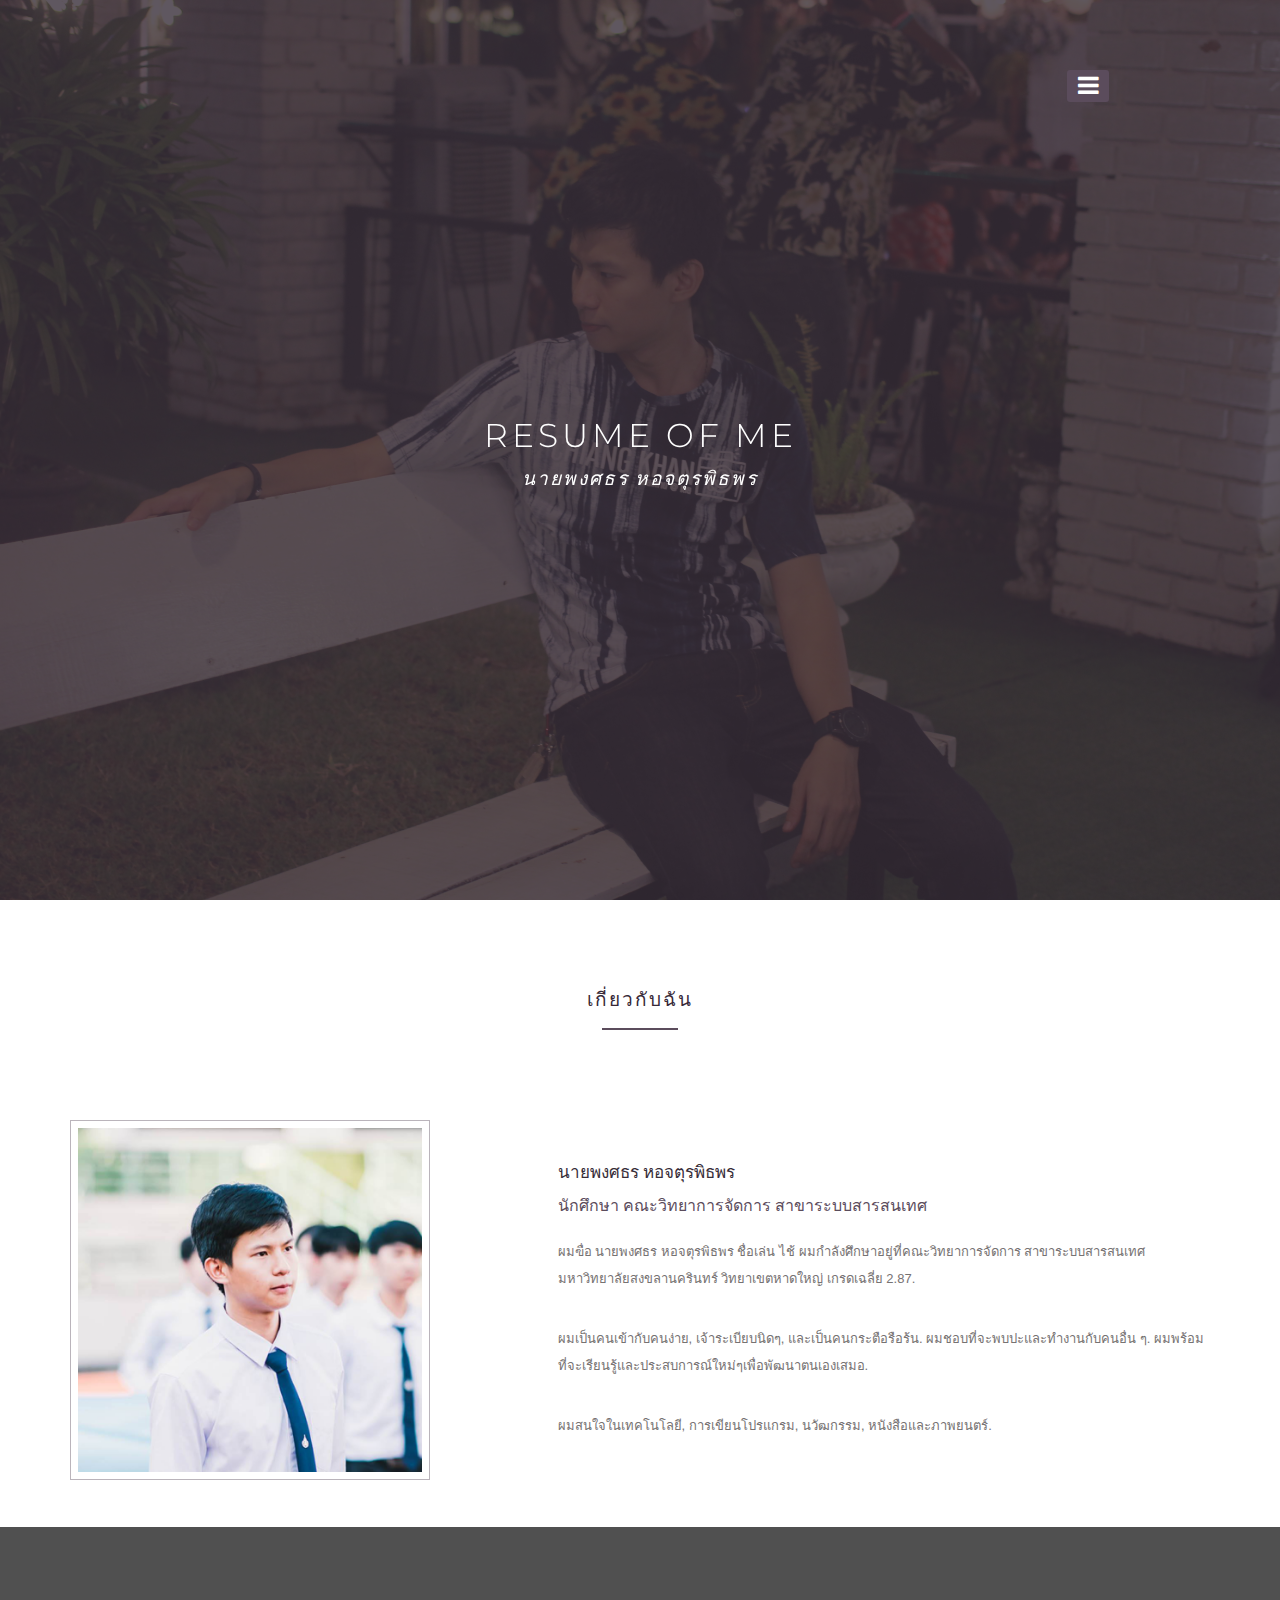
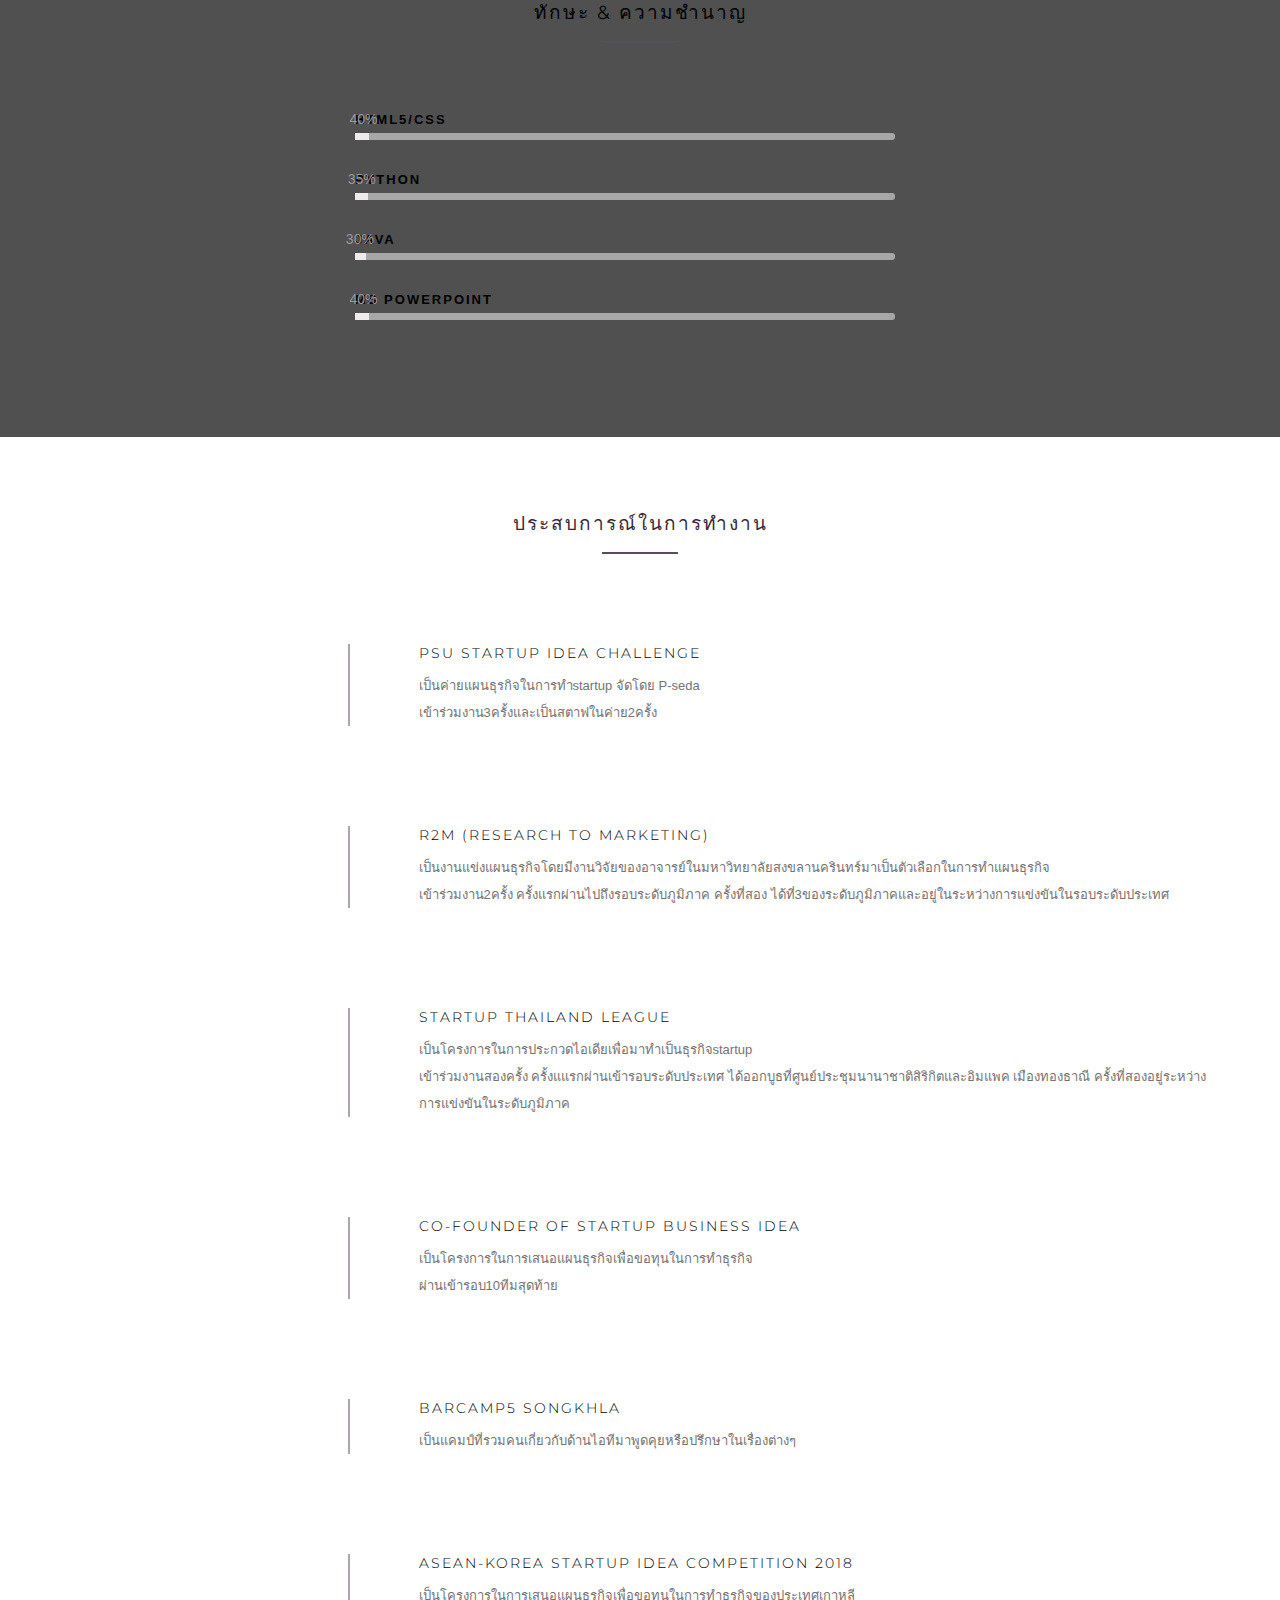
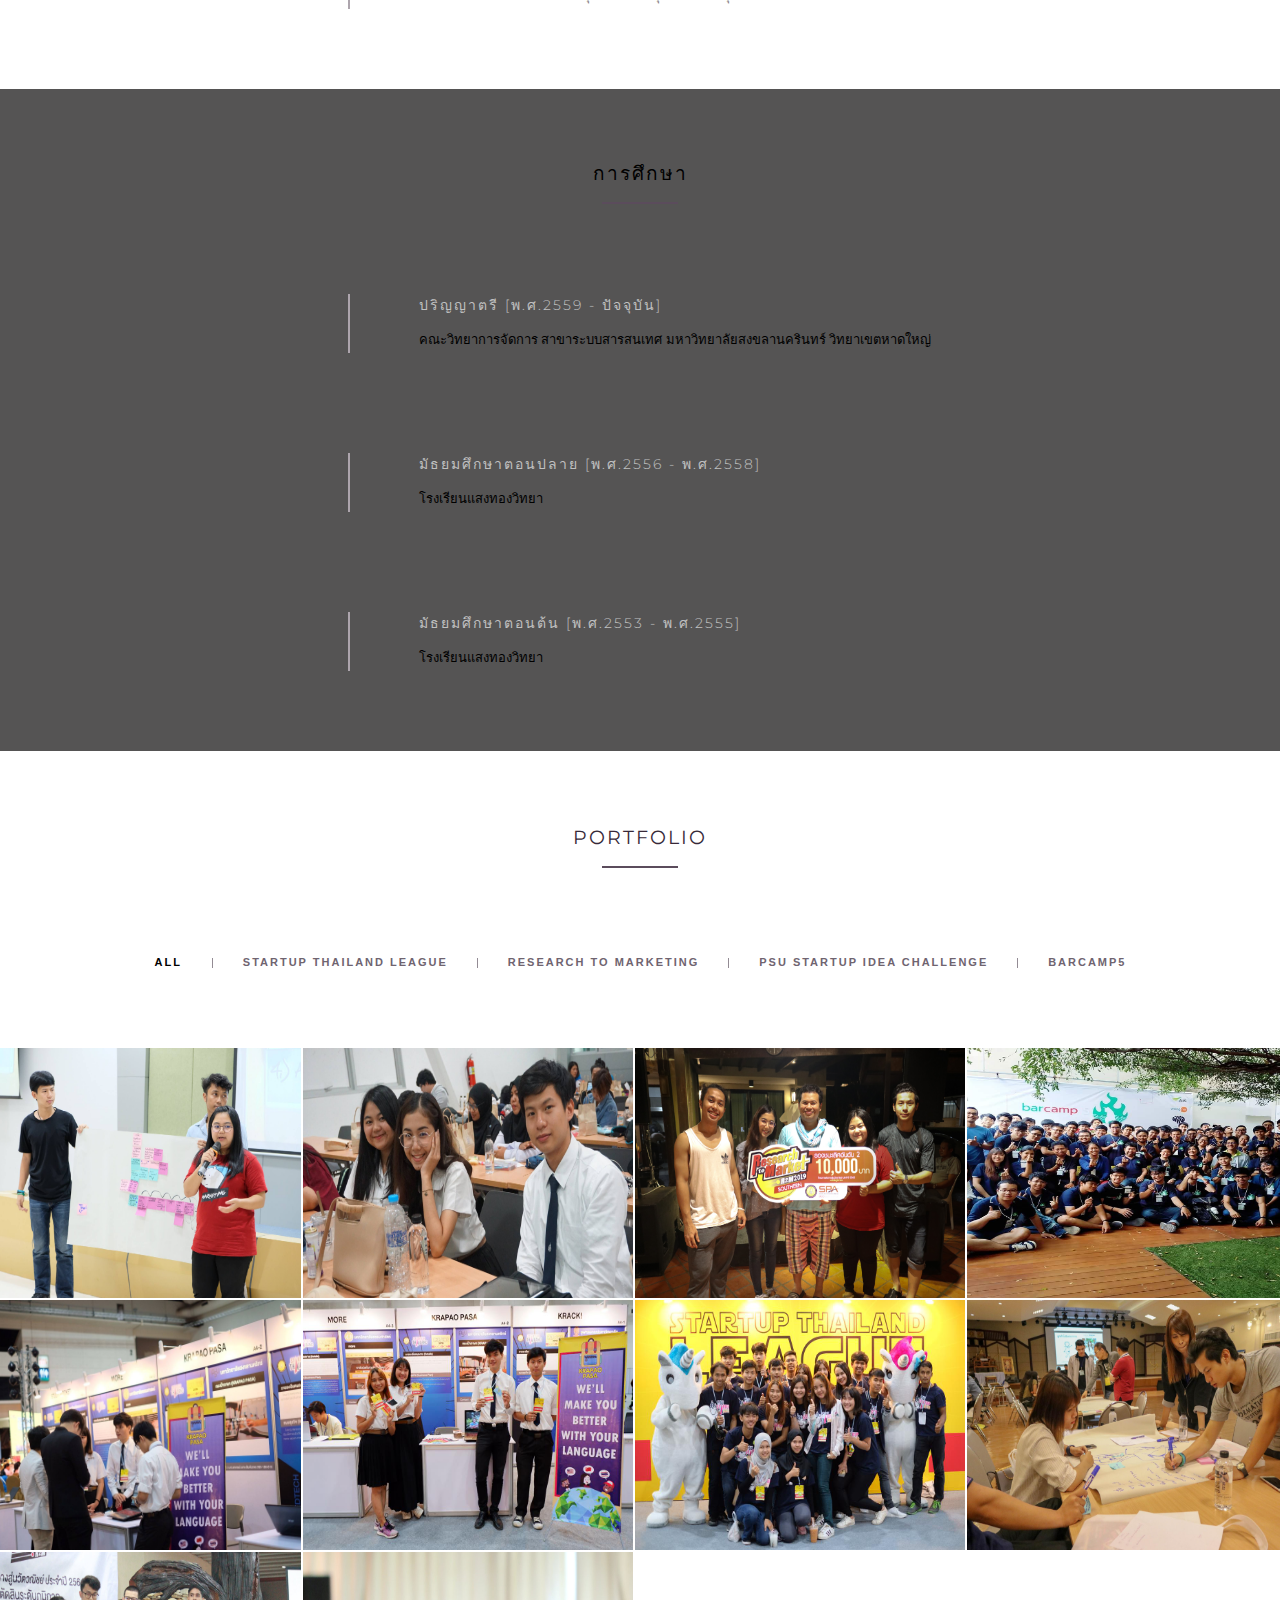
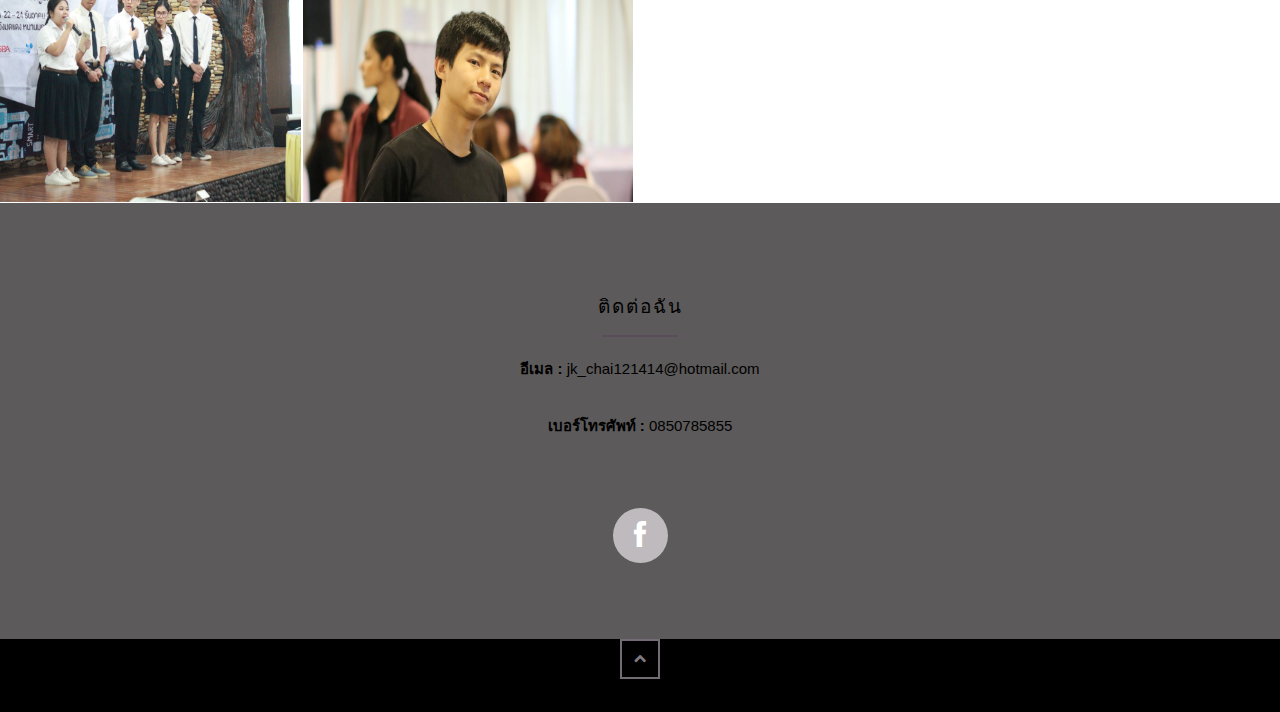
==== indexthai.html @ 99f426d1 "Add files via upload" ====
<!DOCTYPE html>
<!--[if lt IE 7 ]> <html class="ie ie6 no-js" lang="en"> <![endif]-->
<!--[if IE 7 ]>    <html class="ie ie7 no-js" lang="en"> <![endif]-->
<!--[if IE 8 ]>    <html class="ie ie8 no-js" lang="en"> <![endif]-->
<!--[if IE 9 ]>    <html class="ie ie9 no-js" lang="en"> <![endif]-->
<!--[if gt IE 9]><!--><html class="no-js" lang="en"><!--<![endif]-->
<head>
<meta charset="UTF-8" />
<meta http-equiv="X-UA-Compatible" content="IE=edge,chrome=1">
<!-- Metas Page details-->
<title>My Resume</title>
<meta name="description" content="OnePage Resume Portfolio">
<meta name="author" content="">
<!-- Mobile Specific Metas-->
<meta name="viewport" content="width=device-width, initial-scale=1.0">
<!--main style-->
<link rel="stylesheet" type="text/css" media="screen" href="css/bootstrap.min.css">
<link rel="stylesheet" type="text/css" media="screen" href="css/main.css">
<!--google font style-->
<link href='http://fonts.googleapis.com/css?family=Montserrat:400,700' rel='stylesheet' type='text/css'>
<!--google font style-->
<link href='link href="https://fonts.googleapis.com/css?family=Varela+Round"' rel='stylesheet' type='text/css'>  
<!--font-family: 'Metrophobic', serif;-->
<link href='http://fonts.googleapis.com/css?family=Crimson+Text:400,600,400italic,600italic' rel='stylesheet' type='text/css'> 
<!--font-family: 'Open Sans', sans-serif;-->
<!-- font icon css style-->
<link rel="stylesheet" href="css/font-awesome.min.css">
</head>
<body onLoad="load()" onUnload="GUnload()">
<!-- Preloader -->
<div id="preloader">
	<div id="status"></div>
</div>
<!--wrapper start-->
<div class="wrapper noGap" id="wrapper">

<!--Header start -->
<header>
  	<!--menu start-->
    <div class="menu">
    <a href="#" class="nav-icon" id="nav-show"><i class="fa fa-bars"></i></a>
      <div class="navbar-wrapper">
        <div class="container">
          <div class="navwrapper">
            <div class="navbar navbar-inverse navbar-static-top">
              <div class="container">
              	<!--<div class="logo">logo</div> -->
                <div class="navArea"><a href="#" class="closeMenu"><i class="fa fa-times"></i></a>
                    <div class="navbar-header">
                      <button type="button" class="navbar-toggle" data-toggle="collapse" data-target=".navbar-collapse"> <span class="icon-bar"></span> <span class="icon-bar"></span> <span class="icon-bar"></span> </button>
                     <!-- <a class="navbar-brand" href="#">Menu</a>  --></div>
                    <div class="navbar-collapse collapse">
                      <ul class="nav navbar-nav">
                        <li class="menuItem active"><a href="#wrapper">Home</a></li>
                        <li class="menuItem"><a href="#aboutus">About Me</a></li>
                        <li class="menuItem"><a href="#skillset">Skills</a></li>
                        <li class="menuItem"><a href="#experience">Experience</a></li>
                        <li class="menuItem"><a href="#education">Education</a></li>
                        <li class="menuItem"><a href="#ourwork">Portfolio</a></li>
                        <li class="menuItem"><a href="#contact">Contact</a></li>
                      </ul>
                    </div>
                </div>
              </div>
            </div>
          </div>
          <!-- End Navbar -->
        </div>
      </div>
    </div>
    <!--menu end--> 
    <!--banner start-->
    <div class="banner row" id="banner">
    <div class="bannerText">
        <h1>RESUME of ME</h1>
        <h3>นายพงศธร หอจตุรพิธพร</h3>
      </div>
      <div class="col-xs-12 col-sm-12 col-md-12 col-lg-12 noPadd slides-container" style="height:100%"> 
        <!--background slide show start-->
        <div class="slide"> 
          <img src="images/header-image/IMG_0265.JPG" alt="image01"> </div>
        <div class="slide"> 
          <img src="images/header-image/innocut.jpg" alt="image01"> </div>
        <div class="slide"> 
          <img src="images/header-image/is.jpg" alt="image01"> </div>
        <div class="slide">
          <img src="images/header-image/IMG_0262.JPG" alt="image01"> </div>
        <div class="slide">
          <img src="images/header-image/IMG_0017.JPG" alt="image01"> </div>
        <div class="slide">
          <img src="images/header-image/DSC.JPG" alt="image01"> </div>
        <!--background slide show end--> 
      </div>
    </div>
    <!--banner end--> 
    
  </header>
  <!--Header end -->
  
 <!--about us start-->
  <section class="aboutus" id="aboutus">
    <div class="container">
      <div class="row">
       <div class="col-md-12">
      	<div class="heading">
        <h2>เกี่ยวกับฉัน</h2>        
      </div>
      </div> 
       </div> 
      <div class="row">
      <div class=" col-lg-4 col-md-4 col-sm-4 col-xs-12 pull-left media"><img src="images/pro.png" alt=""></div>
      	<div class=" col-lg-7 col-md-7 col-sm-7 col-xs-12 pull-right media">
            <br><br>
        	<h5>นายพงศธร หอจตุรพิธพร</h5>
            <h4>นักศึกษา คณะวิทยาการจัดการ สาขาระบบสารสนเทศ</h4>
            <p>ผมฃื่อ นายพงศธร หอจตุรพิธพร ชื่อเล่น ไช้ ผมกำลังศึกษาอยู่ที่คณะวิทยาการจัดการ สาขาระบบสารสนเทศ มหาวิทยาลัยสงขลานครินทร์ วิทยาเขตหาดใหญ่ เกรดเฉลี่ย 2.87.</p>
<p>ผมเป็นคนเข้ากับคนง่าย, เจ้าระเบียบนิดๆ, และเป็นคนกระตือรือร้น. ผมชอบที่จะพบปะและทำงานกับคนอื่น ๆ. ผมพร้อมที่จะเรียนรู้และประสบการณ์ใหม่ๆเพื่อพัฒนาตนเองเสมอ.</p>
<p>ผมสนใจในเทคโนโลยี, การเขียนโปรแกรม, นวัฒกรรม, หนังสือและภาพยนตร์.</p>
        </div>
      	
      </div>     
    </div>    
  </section>
  <!--about us end--> 
  <!--Skillset start -->
  <section id="skillset" class="skillset">
  	<div class="container">
    	<div class="row">
        	<div class="col-md-12">
               <div class="heading">
                <h2 style="color:black">ทักษะ &amp; ความชำนาญ</h2>       
              </div>
            </div>
            <div class="col-md-12">
            	<div class="col-md-6 col-sm-12">                
                <div class="skillbar clearfix " data-percent="40%">
                    <div class="skillbar-title"><span>HTML5/CSS</span></div>
                    <div class="skillbar-bar"></div>
                    <div class="skill-bar-percent"></div>
                </div> <!-- End Skill Bar -->
                
                <div class="skillbar clearfix " data-percent="35%">
                    <div class="skillbar-title"><span>Python</span></div>
                    <div class="skillbar-bar"></div>
                    <div class="skill-bar-percent"></div>
                </div> <!-- End Skill Bar -->

                <div class="skillbar clearfix " data-percent="30%">
                  <div class="skillbar-title"><span>Java</span></div>
                  <div class="skillbar-bar"></div>
                  <div class="skill-bar-percent"></div>
                </div> <!-- End Skill Bar -->
                
                <div class="skillbar clearfix " data-percent="40%">
                    <div class="skillbar-title"><span>MS Powerpoint</span></div>
                    <div class="skillbar-bar"></div>
                    <div class="skill-bar-percent"></div>
                </div> <!-- End Skill Bar -->             
                </div>
            </div>
        </div>
    </div>
  </section>
  <!--Skillset end -->
  <!--Work Experties start -->
  <section id="experience" class="myexperties">
  	<div class="container">
        <div class="heading">
        <h2>ประสบการณ์ในการทำงาน</h2>        
      </div>
        
        <div class="row media">
        	<div class="col-xs-12 col-sm-3 col-md-3 col-lg-3"></div>
        	<div class="expertiesdesc col-xs-12 col-sm-9 col-md-9 col-lg-9">
            	<h4>PSU Startup Idea Challenge</h4>
                <p>เป็นค่ายแผนธุรกิจในการทำstartup จัดโดย P-seda</p>
                <p>เข้าร่วมงาน3ครั้งและเป็นสตาฟในค่าย2ครั้ง</p>
            </div>
        </div>
        <div class="row media">
        	<div class="col-xs-12 col-sm-3 col-md-3 col-lg-3"></div>
        	<div class="expertiesdesc col-xs-12 col-sm-9 col-md-9 col-lg-9">
            	<h4>R2M (Research To Marketing)</h4>
                <p>เป็นงานแข่งแผนธุรกิจโดยมีงานวิจัยของอาจารย์ในมหาวิทยาลัยสงขลานครินทร์มาเป็นตัวเลือกในการทำแผนธุรกิจ</p>
                <p>เข้าร่วมงาน2ครั้ง ครั้งแรกผ่านไปถึงรอบระดับภูมิภาค ครั้งที่สอง ได้ที่3ของระดับภูมิภาคและอยู่ในระหว่างการแข่งขันในรอบระดับประเทศ</p>
            </div>
        </div>
        <div class="row media">
          <div class="col-xs-12 col-sm-3 col-md-3 col-lg-3"></div>
          <div class="expertiesdesc col-xs-12 col-sm-9 col-md-9 col-lg-9">
              <h4>Startup Thailand League </h4>
                <p>เป็นโครงการในการประกวดไอเดียเพื่อมาทำเป็นธุรกิจstartup</p>
                <p>เข้าร่วมงานสองครั้ง ครั้งแแรกผ่านเข้ารอบระดับประเทศ ได้ออกบูธที่ศูนย์ประชุมนานาชาติสิริกิตและอิมแพค เมืองทองธาณี ครั้งที่สองอยู่ระหว่างการแข่งขันในระดับภูมิภาค</p>
            </div>
        </div>
        <div class="row media">
          <div class="col-xs-12 col-sm-3 col-md-3 col-lg-3"></div>
          <div class="expertiesdesc col-xs-12 col-sm-9 col-md-9 col-lg-9">
              <h4>CO-Founder of Startup business Idea</h4>
                <p>เป็นโครงการในการเสนอแผนธุรกิจเพื่อขอทุนในการทำธุรกิจ</p>
                <p>ผ่านเข้ารอบ10ทีมสุดท้าย</p>
            </div>
        </div>
        <div class="row media">
          <div class="col-xs-12 col-sm-3 col-md-3 col-lg-3"></div>
          <div class="expertiesdesc col-xs-12 col-sm-9 col-md-9 col-lg-9">
              <h4>Barcamp5 Songkhla</h4>
                <p>เป็นแคมป์ที่รวมคนเกี่ยวกับด้านไอทีมาพูดคุยหรือปรึกษาในเรื่องต่างๆ</p>
            </div>
        </div>
        <div class="row media">
          <div class="col-xs-12 col-sm-3 col-md-3 col-lg-3"></div>
          <div class="expertiesdesc col-xs-12 col-sm-9 col-md-9 col-lg-9">
              <h4>Asean-Korea Startup Idea Competition 2018</h4>
                <p>เป็นโครงการในการเสนอแผนธุรกิจเพื่อขอทุนในการทำธุรกิจของประเทศเกาหลี</p>
            </div>
        </div>
    </div>
  </section>
  <!--Work Experties end -->
  <!--Education & diploma start -->
  <section id="education" class="educationdiploma">
  	<div class="container">
        <div class="heading">
        <h2 style="color:black">การศึกษา</h2>       
      </div>
        
        <div class="row media">
        	<div class="col-xs-12 col-sm-3 col-md-3 col-lg-3"></div>
        	<div class="expertiesdesc col-xs-12 col-sm-9 col-md-9 col-lg-9">
            	<h4 style="color:silver">ปริญญาตรี [พ.ศ.2559 - ปัจจุบัน]</h4>
                <p style="color:black">คณะวิทยาการจัดการ สาขาระบบสารสนเทศ มหาวิทยาลัยสงขลานครินทร์ วิทยาเขตหาดใหญ่</p>
            </div>
        </div>
        <div class="row media">
        	<div class="col-xs-12 col-sm-3 col-md-3 col-lg-3"></div>
        	<div class="expertiesdesc col-xs-12 col-sm-9 col-md-9 col-lg-9">
            	<h4 style="color:silver">มัธยมศึกษาตอนปลาย [พ.ศ.2556 - พ.ศ.2558]</h4>
                <p style="color:black">โรงเรียนแสงทองวิทยา</p>
            </div>
        </div>
        <div class="row media">
        	<div class="col-xs-12 col-sm-3 col-md-3 col-lg-3"></div>
        	<div class="expertiesdesc col-xs-12 col-sm-9 col-md-9 col-lg-9">
            	<h4 style="color:silver">มัธยมศึกษาตอนต้น [พ.ศ.2553 - พ.ศ.2555]</h4>
                <p style="color:black">โรงเรียนแสงทองวิทยา</p>
            </div>
        </div>
    </div>
  </section>
  <!--Education & diploma end -->
  
  
  <!--portfolio start-->
	<section class="protfolio" id="ourwork">
    <div class="container">
        <div class="heading">
            <h2>Portfolio</h2>           
        </div>
    </div>
    <div class="row">
      <div class="portfolioFilter">
        <ul>
          <li><a href="#" data-filter="*" class="current">All</a></li>
          <li><a href="#" data-filter=".wordpress">Startup Thailand League</a></li>
          <li><a href="#" data-filter=".template">Research To Marketing</a></li>
          <li><a href="#" data-filter=".illustration">PSU Startup Idea Challenge </a></li>
          <li class="last"><a href="#" data-filter=".webdesign">Barcamp5</a></li>
        </ul>
      </div>
      <ul class="portfolioContainer row">
      <li class="template col-xs-6 col-sm-4 col-md-3 col-lg-3">
          <div class="lightCon"> <span class="hoverBox"> <span class="smallIcon"> <a rel="lightbox-demo" href="images/projects/big-images/r2m1.jpg" title="Project Title2" class="zoom lb lb_warsaw1"><i class="fa fa-plus fa-2x"></i></a> </span> </span> <img src="images/projects/big-images/r2m1.jpg" alt="" style="width:300px; height:250px;"> </div>
        </li>
        <li class="template col-xs-6 col-sm-4 col-md-3 col-lg-3">
          <div class="lightCon"> <span class="hoverBox"> <span class="smallIcon"> <a rel="lightbox-demo" href="images/projects/big-images/r2m2.jpg" title="Project Title2" class="zoom lb lb_warsaw1"><i class="fa fa-search fa-2x"></i></a>  </span> </span> <img src="images/projects/thumb-images/r2m2.jpg" alt="" style="width:300px; height:250px;"> </div>
        </li>
        <li class="template col-xs-6 col-sm-4 col-md-3 col-lg-3">
          <div class="lightCon"> <span class="hoverBox"> <span class="smallIcon"> <a rel="lightbox-demo" href="images/projects/big-images/r2m3.jpg" title="Project Title3" class="zoom lb lb_warsaw1"><i class="fa fa-search fa-2x"></i></a>  </span> </span> <img src="images/projects/thumb-images/r2m3.jpg" alt="" style="width:300px; height:250px;"> </div>
        </li>
        <li class="webdesign col-xs-6 col-sm-4 col-md-3 col-lg-3">
          <div class="lightCon"> <span class="hoverBox"> <span class="smallIcon"> <a rel="lightbox-demo" href="images/projects/big-images/barcamp.jpg" title="Project Title4" class="zoom lb lb_warsaw1"><i class="fa fa-search fa-2x"></i></a>  </span> </span> <img src="images/projects/thumb-images/barcamp.jpg" alt="" style="width:300px; height:250px;"> </div>
        </li>
        <li class="wordpress col-xs-6 col-sm-4 col-md-3 col-lg-3">
          <div class="lightCon"> <span class="hoverBox"> <span class="smallIcon"> <a rel="lightbox-demo" href="images/projects/big-images/thai1.jpg" title="Project Title5" class="zoom lb lb_warsaw1"><i class="fa fa-search fa-2x"></i></a>  </span> </span> <img src="images/projects/thumb-images/thai1.jpg" alt="" style="width:300px; height:250px;"> </div>
        </li>
        <li class="wordpress col-xs-6 col-sm-4 col-md-3 col-lg-3">
          <div class="lightCon"> <span class="hoverBox"> <span class="smallIcon"> <a rel="lightbox-demo" href="images/projects/big-images/thai2.jpg" title="Project Title6" class="zoom lb lb_warsaw1"><i class="fa fa-search fa-2x"></i></a>  </span> </span> <img src="images/projects/thumb-images/thai2.jpg" alt="" style="width:300px; height:250px;"> </div>
        </li>
        <li class="wordpress col-xs-6 col-sm-4 col-md-3 col-lg-3">
          <div class="lightCon"> <span class="hoverBox"> <span class="smallIcon"> <a rel="lightbox-demo" href="images/projects/big-images/thai3.jpg" title="Project Title7" class="zoom lb lb_warsaw1"><i class="fa fa-search fa-2x"></i></a>  </span> </span> <img src="images/projects/thumb-images/thai3.jpg" alt="" style="width:300px; height:250px;"> </div>
        </li>
        <li class="illustration col-xs-6 col-sm-4 col-md-3 col-lg-3">
          <div class="lightCon"> <span class="hoverBox"> <span class="smallIcon"> <a rel="lightbox-demo" href="images/projects/big-images/challenge1.jpg" title="Project Title8" class="zoom lb lb_warsaw1"><i class="fa fa-search fa-2x"></i></a>  </span> </span> <img src="images/projects/thumb-images/challenge1.jpg" alt="" style="width:300px; height:250px;"> </div>
        </li>
        <li class="template col-xs-6 col-sm-4 col-md-3 col-lg-3">
          <div class="lightCon"> <span class="hoverBox"> <span class="smallIcon"> <a rel="lightbox-demo" href="images/projects/big-images/r2m4.jpg" title="Project Title1" class="zoom lb lb_warsaw1"><i class="fa fa-search fa-2x"></i></a>  </span> </span> <img src="images/projects/thumb-images/r2m4.jpg" alt="" style="width:300px; height:250px;"> </div>
        </li>
        <li class="illustration col-xs-6 col-sm-3 col-md-4 col-lg-4">
          <div class="lightCon"> <span class="hoverBox"> <span class="smallIcon"> <a rel="lightbox-demo" href="images/projects/big-images/challenge2.jpg" title="Project Title2" class="zoom lb lb_warsaw1"><i class="fa fa-search fa-2x"></i></a>  </span> </span> <img src="images/projects/thumb-images/challenge2.jpg" alt="" style="width:300px; height:250px;"> </div>
        </li>
      </ul>
    </div>
  </section>
  <!--portfolio end-->   
   
  <!--footer start-->
  <section class="footer" id="footer">
    <div class="container">
        <div class="heading">
            <h2 style="color:black">ติดต่อฉัน</h2>
            <p style="color:black"><b>อีเมล : </b>jk_chai121414@hotmail.com</p>
            <p style="color:black"><b>เบอร์โทรศัพท์ : </b>0850785855</p>
        </div>
            <ul>
                <div>
                    <li><a href="https://www.facebook.com/lonerzaja"><i class="fa fa-facebook fa-2x"></i></a></li>
                </div>
            </ul>
        </div>
    </div>
    <p class="text-center"><a href="#wrapper" class="gototop"><i class="fa fa-chevron-up fa-2"></i></a></p>
  </section>
  <!--footer end-->     
  </div>
<!--wrapper end--> 

<!--modernizr js--> 
<script type="text/javascript" src="js/modernizr.custom.26633.js"></script> 
<!--jquary min js--> 
<script type="text/javascript" src="js/jquery.min.js"></script> 
<script src="js/bootstrap.min.js"></script> 

<!--for placeholder jquery--> 
<script type="text/javascript" src="js/jquery.placeholder.js"></script> 

<!--for header jquery--> 
<script type="text/javascript" src="js/stickUp.js"></script> 
<script src="js/jquery.superslides.js" type="text/javascript" charset="utf-8"></script>
<script type="text/javascript">
jQuery(function($) {
$(document).ready( function() {
  //enabling stickUp on the '.navbar-wrapper' class
	$('.navbar-wrapper').stickUp({
		parts: {
		  0: 'banner',
		  1: 'aboutus',
		  2: 'skillset',
		  3: 'experience',
		  4: 'education',
		  5: 'ourwork',
		  6: 'contact'
		},
		itemClass: 'menuItem',
		itemHover: 'active',
		topMargin: 'auto'
		});
	});
	

});
</script>
<script>
	$('#banner').superslides({
	  animation: 'fade',
	  play: 5000
	});
</script>  

<!--for portfolio jquery--> 
<script src="js/jquery.isotope.js" type="text/javascript"></script> 
<link type="text/css" rel="stylesheet" id="theme" href="css/jquery-ui-1.8.16.custom.css">
<link type="text/css" rel="stylesheet" href="css/lightbox.min.css">
<script type="text/javascript" src="js/jquery.ui.widget.min.js"></script> 
<script type="text/javascript" src="js/jquery.ui.rlightbox.js"></script> 

<!--contact form js--> 
<script type="text/javascript" src="js/jquery.contact.js"></script> 
<script type="text/javascript" src="https://maps.googleapis.com/maps/api/js"></script>
<script type="text/javascript">
            // When the window has finished loading create our google map below
            google.maps.event.addDomListener(window, 'load', init);
        
            function init() {
                // Basic options for a simple Google Map
                // For more options see: https://developers.google.com/maps/documentation/javascript/reference#MapOptions
                var mapOptions = {
                    // How zoomed in you want the map to start at (always required)
                    zoom: 11,

                    // The latitude and longitude to center the map (always required)
                    center: new google.maps.LatLng(40.6700, -73.9400), // New York
					scrollwheel: false,
                    // How you would like to style the map. 
                    // This is where you would paste any style found on Snazzy Maps.
                    styles: [{"featureType":"water","elementType":"geometry","stylers":[{"color":"#e9e9e9"},{"lightness":17}]},{"featureType":"landscape","elementType":"geometry","stylers":[{"color":"#f5f5f5"},{"lightness":20}]},{"featureType":"road.highway","elementType":"geometry.fill","stylers":[{"color":"#ffffff"},{"lightness":17}]},{"featureType":"road.highway","elementType":"geometry.stroke","stylers":[{"color":"#ffffff"},{"lightness":29},{"weight":0.2}]},{"featureType":"road.arterial","elementType":"geometry","stylers":[{"color":"#ffffff"},{"lightness":18}]},{"featureType":"road.local","elementType":"geometry","stylers":[{"color":"#ffffff"},{"lightness":16}]},{"featureType":"poi","elementType":"geometry","stylers":[{"color":"#f5f5f5"},{"lightness":21}]},{"featureType":"poi.park","elementType":"geometry","stylers":[{"color":"#dedede"},{"lightness":21}]},{"elementType":"labels.text.stroke","stylers":[{"visibility":"on"},{"color":"#ffffff"},{"lightness":16}]},{"elementType":"labels.text.fill","stylers":[{"saturation":36},{"color":"#333333"},{"lightness":40}]},{"elementType":"labels.icon","stylers":[{"visibility":"off"}]},{"featureType":"transit","elementType":"geometry","stylers":[{"color":"#f2f2f2"},{"lightness":19}]},{"featureType":"administrative","elementType":"geometry.fill","stylers":[{"color":"#fefefe"},{"lightness":20}]},{"featureType":"administrative","elementType":"geometry.stroke","stylers":[{"color":"#fefefe"},{"lightness":17},{"weight":1.2}]}]
                };

                // Get the HTML DOM element that will contain your map 
                // We are using a div with id="map" seen below in the <body>
                var mapElement = document.getElementById('map');

                // Create the Google Map using our element and options defined above
                var map = new google.maps.Map(mapElement, mapOptions);
				
				

                // Let's also add a marker while we're at it
                var marker = new google.maps.Marker({
                    position: new google.maps.LatLng(40.6700, -73.9400),
                    map: map,
                    title: 'Hello!'
                });
            }
        </script>

<script src="js/jquery.easing.js"></script> 
<script src="js/jquery.mousewheel.js"></script> 
<script defer src="js/slideroption.js"></script> 

<!--for theme custom jquery--> 
<script src="js/custom.js"></script>

</body>
</html>
---- css/main.css ----
/* ------------------------------------------------------------------------------

	Template Name: designstub
	Template URI: http://www.designstub.com/
	Description: Full Screen Design Agency Template
	Author: Andy
	Author URI: http://www.designstub.com
	License: GNU General Public License version 3.0
	License URI: http://www.gnu.org/licenses/gpl-3.0.html
	Version: 1.0
	
	1. CSS Reset
	2. Document Setup
	3. Header Part
		3.1 Menu Style
	4. About me Style
	5. Skills Style
	6. Experience Style
	7. Education Style
	8. Portfolio Style
	9. Contact Style
	10.Footer Style
	11.Responsive style
		
		
--------------------------------------------------------------------------------/*

/*----------------------------------------------------
	1. CSS Reset
------------------------------------------------------*/
* {
	padding:0;
	margin:0;
}
html { font-size: 100%; 
	-webkit-text-size-adjust: 100%; 
	-ms-text-size-adjust: 100%; 
	text-rendering: optimizelegibility; 
}
body {
	color:#767272;
	font-family: 'Varela Round', sans-serif;
	font-weight: 400;
	position:relative;
	background:#000;
	width:100%;
	height:100%;
	overflow: scroll;
	overflow-x: hidden;
	-webkit-font-smoothing: antialiased;
}
a {
	text-decoration:none;
	color:#fff;
	outline:none;
}
img {
	max-width:100%;
}


/*----------------------------------------------------
	 2. Document Setup
------------------------------------------------------*/
.wrapper{
	width:100%;
}
.spHeight{
	padding-top:63px;
}
.wrapper.noGap {
	padding-top:0;
}
.noMar{
	margin:0 !important;
}
.noPadd{
	padding:0px !important;
}

p{
	font-size:13px;
	line-height:27px;
	font-weight:400;
	padding-bottom:33px;
	margin:0px;
}
h1, h2, h3, h4, h5, h6, .h1, .h2, .h3, .h4, .h5, .h6 {
	color:#000;
}
h1{
	font-family: 'Montserrat', sans-serif;
	font-size:33px;
	line-height:76px;
	font-weight:400;
	margin:0px;
	padding-bottom:8px;
}
h2{
	font-family: 'Montserrat', sans-serif;
	font-size:29px;
	color:#372938;
	line-height:57px;
	padding-bottom:10px;
	font-weight:400;
	text-transform:uppercase;
	margin:0px;
}
h3{
	font-family: 'Crimson Text', serif;
	font-style:italic;
	font-size:27px;
	line-height:30px;
	padding-bottom:10px;
	font-weight:300;
	margin:0px;
}
h4{
	font-family: 'Montserrat', sans-serif;
	font-size:21px;
	line-height:24px;
	padding-bottom:10px;
	font-weight:400;
	margin:0px;
}
h5{
	font-family: 'Montserrat', sans-serif;
	font-size:17px;
	color:#372d38;
	line-height:24px;
	padding-bottom:10px;
	font-weight:400;
	margin:0px;
}
.wrapper .media {
	margin-top:0;
}
.heading{
	text-align:center;
	padding-bottom:70px;
}
.heading .container{
	padding-top:0px !important;
	padding-bottom:0px !important;
	padding-right: 15px;
	padding-left: 15px;
}
.heading h2 {
	font-size:19px;
	line-height:40px;
	font-weight:400;
	margin-bottom:20px;
	letter-spacing:2px;
	display:inline-block;
	position:relative;
}
.heading h2:after {
	content:"";
	display:block;
	width:76px;
	height:2px;
	background:#5b4c5c;
	position:absolute;
	bottom:0;
	left:50%;
	margin-left:-38px;
}
.heading h3{
	font-size:18px;
	line-height:30px;
	color:#5b4c5c;
	padding-bottom:0;
	font-weight:300;
	text-transform:none;
	letter-spacing:1px;
}
.heading p{
	line-height:25px;
}

.topmar{
	margin-top:20px;
}

/*----------------------------------------------------
	3. Header Part
------------------------------------------------------*/
header{
	position:relative;
}
.banner{
	overflow:hidden ;
	margin:0 auto !important;
	background:#CACACA;
}
.patternOverlay {
	background:#372d38;
	position:absolute;
	top:0;
	right:0;
	width:100%;
	height:100%;
	z-index:9;
	-ms-filter:"progid:DXImageTransform.Microsoft.Alpha(Opacity=80)";
	filter: alpha(opacity=80);
	opacity: 0.8;
}

.bannerText{
	width:100%;
	position:absolute ;
	left:0;
	top:50%;
	text-align:center;
	margin-top:-35px;
	padding:0 ;
	z-index:999 ;
}
.bannerText h1{
	text-transform:uppercase;
	line-height:normal;
	font-weight:300;
	color:#fff;
	letter-spacing:4px;
}
.bannerText h3{
	color:#fff;
	font-size:19px;
	line-height:normal;
	font-weight:400;
	text-transform:none;
	margin-bottom:20px;
	letter-spacing:2px;
}

/*----------------------------------------------------
 	3.1 Menu Style
------------------------------------------------------*/
.isStuck{
    left:0px;
    width:100%;
}
.menu{
	margin-top:34px;
    left: 0;
    position: absolute;
    right: 0;
    top: 0;
    z-index: 9999;
}
.logo{
	float:left;
	background:url(../images/logo-2.png) no-repeat 0 0;
	width:123px;
	height:80px;
	font-size:0;
	line-height:0;
}
.isStuck .logo{
	background:url(../images/logo.png) no-repeat 0 0;
}
.navwrapper .container{
	padding:0;
	width:auto;
}
.navArea {
	position:relative;
}
.navbar.navbar-inverse.navbar-static-top a.closeMenu {
	width:32px;
	height:32px;
	border:1px solid #fff;
	text-align:center;
	color:#fff;
	font-weight:normal;
	position:absolute;
	right:0;
	top:20px;
	padding:0;
	margin:
	-webkit-border-radius:50%;
	-moz-border-radius:50%;
	border-radius:50%;
}
.navbar.navbar-inverse.navbar-static-top a.closeMenu:hover {
	background:none;
}
.isStuck .navbar.navbar-inverse.navbar-static-top a.closeMenu:hover{
	background:none;
}
.closeMenu i {
	font-size:14px;
	line-height:32px;
	color:#fff;
}
.isStuck .navbar.navbar-inverse.navbar-static-top a.closeMenu {
	border-color:#000;
}
.isStuck .navbar.navbar-inverse.navbar-static-top a.closeMenu i {
	color:#000;
}
.navbar-header{
	display:none;
}
.nav > li > a{
	display:inline-block;
	font-size:12px;
	font-weight:200;
	letter-spacing:2px;
}
.navbar-nav > li{
	float: none;
	display: inline-block;
}
.navbar-nav{
	margin: 0 auto;
	text-align: center;
	float: none;
}

.navbar-toggle{
	margin-top:14px;
}

.navbar-wrapper {
  margin-top:0px;
  height:80px;
  position: relative;
  z-index: 15;
}
.navbar-wrapper .container{
	padding:0px;
}

.navbar-collapse{
	padding:0;
}
.navbar-collapse.in{
	max-height:100%;
}

.navbar.navbar-inverse.navbar-static-top {
  margin:0px auto;
  background:none;
  color:#c3c8d6;
  border:none;
  font-family: 'Open Sans', sans-serif;
  font-size:14px;
  font-weight:600;
  text-transform:uppercase;
}
.navbar.navbar-inverse.navbar-static-top a{
  color:#fff;
  padding:31px 16px;
  line-height:18px;
  text-align:center;
}
.navbar.navbar-inverse.navbar-static-top a:hover{
  background:none;
  color:#fff;
}
.navbar-inverse .navbar-nav>.active>a, .navbar-inverse .navbar-nav>.active>a:focus{
  background: none;
  color:#fff !important;
}
.navbar-inverse .navbar-nav>.active>a:hover {
  color:#fff;
}

.hideClass{
	display:none;
}
.isStuck .navbar-inverse .navbar-nav>.active>a, .isStuck .navbar-inverse .navbar-nav>.active>a:focus{
  background: #181a1c;
  color:#fff ;
}
.isStuck .navbar.navbar-inverse.navbar-static-top a:hover{
  background:#181a1c;
  color:#fff;
}
.isStuck .navbar.navbar-inverse.navbar-static-top a{
  color:#000;
}
.nav-icon {
	width:42px;
	height:32px;
	text-align:center;
	background:#5b4c5c;
	position:absolute;
	left:85%;
	margin-left:-21px;
	top:36px;
	z-index:999;
	-webkit-border-radius:3px;
	-moz-border-radius:3px;
	border-radius:3px;
}
.nav-icon i {
	color:#fff;
	line-height:32px;
	font-size:24px;
	font-weight:normal;
}
.default-menu {
	margin-top:-80px;
}
.stuckMenu,
.navbar-wrapper{
	-o-transition: all .5s;
    -ms-transition: all .5s;
    -moz-transition: all .5s;
    -webkit-transition: all .5s;
    transition: all .5s;
	
	background: transparent;
}
.isStuck{
	background:#fff ;
	
	-o-transition: all .5s;
    -ms-transition: all .5s;
    -moz-transition: all .5s;
    -webkit-transition: all .5s;
    transition: all .5s;
}
/*----------------------------------------------------
	4. About me Style
------------------------------------------------------*/
.aboutus{
	background:#ffffff;
	text-align:left;
}
.aboutus .container{
	padding-top:80px ;
	padding-bottom:47px ;
}
.aboutus img {
	padding:7px;
	display:block;
	border:1px solid #bab4bb;
}
.aboutus .heading p{
	padding-bottom:41px;
}
.aboutus h4 {
	font-size:16px;
	color:#5b4c5c;
	padding-bottom:20px;
}
.aboutus .btn-primary {
	border:2px solid #746c75;
	background:none;
	line-height:30px;
	font-size:12px;
	color:#372d38;
	letter-spacing:2px;
	text-transform:uppercase;
	font-weight:600;
	border-radius: 0;
}
.aboutus .btn-primary:hover {
	color:#979497;
}

/*----------------------------------------------------
	5. Skill & Expert Style
------------------------------------------------------*/
.skillset {
	background:#505050;
	display:table;
	width:100%;
}
.skillset .container{
	padding-top:66px ;
	padding-bottom:64px ;
}
.skillbar {
	position:relative;
	display:block;
	margin-bottom:53px;
	left:50%;
	width:100%;
	background:#a8a7a8;
	height:7px;
	border-radius:3px;
	-moz-border-radius:3px;
	-webkit-border-radius:3px;
	-webkit-transition:0.4s linear;
	-moz-transition:0.4s linear;
	-ms-transition:0.4s linear;
	-o-transition:0.4s linear;
	transition:0.4s linear;
	-webkit-transition-property:width, background-color;
	-moz-transition-property:width, background-color;
	-ms-transition-property:width, background-color;
	-o-transition-property:width, background-color;
	transition-property:width, background-color;
}

.skillbar-title {
	position:absolute;
	top:-27px;
	left:0;
	font-weight:bold;
	font-size:13px;
	line-height:27px;
	text-transform:uppercase;
	letter-spacing:2px;
	color:#000000;
}

.skillbar-title span {
	display:block;
}

.skillbar-bar {
	height:7px;
	width:0px;
	background:#f0ebeb;
}

.skill-bar-percent {
	position:absolute;
	top:-24px;
	font-size:14px;
	color:#9c959c;
	margin-left:-20px;
}

/*----------------------------------------------------
	6. Work Experience Style
------------------------------------------------------*/

.myexperties {
	background:#fff;
}
.myexperties .container{
	padding-top:67px ;
	padding-bottom:0 ;
	margin-bottom:-20px;
}
.expertiesico {
	padding:70px 63px 70px 0;
	text-align:right;
	font-family:'Crimson Text',serif;
	font-size:21px;
	line-height:24px;
	color:#5b4c5c;
	font-style:italic;
}
.expertiesdesc {
	border-left:2px solid #ada5ad;
	padding:0 0 0 69px;
	margin-bottom:100px;
}
.expertiesdesc p {
	padding-bottom:0;
}
.expertiesdesc h4 {
	font-size:14px;
	font-weight:300;
	color:#UIzards;
	line-height:normal;
	text-transform:uppercase;
	letter-spacing:2px;
}
.expertiesdesc h5 {
	font-family: 'Crimson Text', serif;
	color:#5b4c5c;
	font-size:18px;
	font-style:italic;
	font-weight:400;
}

/*----------------------------------------------------
	7. Education & Diplomas Style
------------------------------------------------------*/

.educationdiploma {
	background:#555454;
}
.educationdiploma .container{
	padding-top:65px ;
	padding-bottom:0 ;
	margin-bottom:-20px;
}


/*----------------------------------------------------
	 8. Protfolio Style
------------------------------------------------------*/
.protfolio{
	background:#fff;
	width:100%;
	overflow:hidden;
}
.protfolio .container{
	padding-top:67px ;
	padding-bottom:0 ;
}
.protfolio .heading {
	padding-bottom:50px;
}
.protfolio .protBox{
	padding-top:0 ;
	padding-bottom:0 ;
	position:relative;
}

.protfolio .heading p{
	padding-bottom:41px;
	color:#242424
}
.protfolio h4{
	font-weight:700;
}
.portfolioFilter{
	display:block;
	margin:0 auto;
	text-align: center;
}

.portfolioFilter ul{
	margin:0 auto;
	text-align:center;
	display:block;
	margin-bottom:60px;
}
.portfolioFilter ul li{
	display:inline-block;
	margin:0 -2px;
	position:relative;
}
.portfolioFilter ul li:after {
	content:"";
	display:block;
	width:1px;
	height:10px;
	background:#938b94;
	position:absolute;
	right:0;
	top:50%;
	margin-top:-5px;
}
.portfolioFilter ul li.last:after {
	background:#fff;
}
.portfolioFilter ul li a{
	padding:16px 30px;
	font-size:11px;
	line-height:15px;
	font-weight:bold;
	color:#6f6470;
	text-transform:uppercase;
	display:block;
	text-decoration:none;
	border-right:none;
	letter-spacing:2px;
	
	transition-duration: 0.2s;
	-webkit-transition-duration: 0.2s;
}

.portfolioFilter ul li a:hover{
	border-color:#cfcfcf;
	color:#000;
	
	transition-duration: 0.2s;
	-webkit-transition-duration: 0.2s;
}

.portfolioFilter ul li a.current{
	border:solid 1px #fff;
	color:#000;
}
ul.portfolioContainer{
	display:block;
	padding:0px;
	margin-bottom:0;
	list-style-type:none;
}
ul.portfolioContainer li{
	display:block;
	height:auto;
	padding:0px;
	margin:0px;
	cursor:pointer;
	border:1px solid #fff;
	width:24.8%;
}
ul.portfolioContainer li .lightCon{
	display:block;
	margin:0px;
	position:relative;
	overflow:hidden;
}
ul.portfolioContainer li img{
	 width:100% !important;
	 height:auto;
	 display:block;
}

span.hoverBox{
	visibility:hidden;
	width:100%;
	height:100%;
	position: absolute;
	left:0px;
	bottom: 0px;
	
	transition-duration: 0.2s;
	-webkit-transition-duration: 0.2s;
	
	background: rgba(76, 64, 78, 0);
	
}
ul.portfolioContainer li:hover span.hoverBox{
	visibility:visible;
	left:0px;
	bottom: 0px;
	
	background: rgba(76, 64, 78, 0.9);
	
	transition-duration: 0.2s;
	-webkit-transition-duration: 0.2s;
}

span.hoverBox a{
	line-height:54px;
}

span.hoverBox .smallIcon{
	width: 74x;
	margin: 0px auto;
	position: absolute;
	top: 50%;
	left: 50%;
	margin-left: -80px;
	margin-top: -37px;
}

span.hoverBox .zoom{
	visibility:hidden;
	width:74px;
	height:74px;
	border:1px solid #fff;
	color:#fff;
	position: relative;
	left:-180%;
	background:url(../images/plus-icon.png) 50% 50% no-repeat;
	margin-left:47px;
	/*top:40%;*/
	text-align:center;
	line-height:70px;
	display: block;
	float: left;
	
	transition-duration: 0.2s;
	-webkit-transition-duration: 0.2s;
	
	-webkit-border-radius: 50%;
	border-radius: 50%;
}
ul.portfolioContainer li:hover span.hoverBox .zoom{
	visibility:visible;
	left:0;
	padding-top:7px;
	
	transition-duration: 0.2s;
	-webkit-transition-duration: 0.2s;
}
span.hoverBox .zoom i {
	font-size:0;
	text-indent:-100000px;
}

span.hoverBox .linKed{
	visibility:hidden;
	width:54px;
	height:54px;
	background:#313131;
	color:#fff;
	position: relative;
	right:-180%;
	/*top:40%;*/
	text-align:center;
	line-height:52px;
	display: block;
	float: right;
	
	transition-duration: 0.2s;
	-webkit-transition-duration: 0.2s;
	
	-webkit-border-radius: 50%;
	border-radius: 50%;
}
ul.portfolioContainer li:hover span.hoverBox .linKed{
	visibility:visible;
	right:0%;
	padding-top:7px;
	
	transition-duration: 0.2s;
	-webkit-transition-duration: 0.2s;
}
.isotope-item {
    z-index: 2;
}
.isotope-hidden.isotope-item {
    pointer-events: none;
    z-index: 1;
}
.isotope,
.isotope .isotope-item {
  /* change duration value to whatever you like */

    -webkit-transition-duration: 0.8s;
    -moz-transition-duration: 0.8s;
    transition-duration: 0.8s;
}
.isotope {
    -webkit-transition-property: height, width;
    -moz-transition-property: height, width;
    transition-property: height, width;
}
.isotope .isotope-item {
	padding:0;
	
    -webkit-transition-property: -webkit-transform, opacity;
    -moz-transition-property: -moz-transform, opacity;
    transition-property: transform, opacity;
}


.abc{
	position: absolute;
	width: 782px;
	height: auto;
	top: 20%;
	left: 0;
	right: 0;
	z-index: 99999;
	margin: 0 auto;
}
.abc #pbImage{
	position:static !important;
}

#pbCaption{
	display:block;
	background:none !important;
}
#pbBottom{
	position: relative !important;
	left: 26.1% !important;
	bottom: 0px !important;
	width: 100% !important;
	margin-left: -26% !important;
	padding: 0px !important;
	height:80px !important;
	
	display: block;
	background-color: rgba(24,27,34,1);
	filter: progid:DXImageTransform.Microsoft.Gradient(GradientType=0, StartColorStr=#B0000000, EndColorStr=#B0000000);
}
#pbCloseBtn{
	position:absolute !important;
}

/*----------------------------------------------------
	9. Contact Style
------------------------------------------------------*/

.contact{
	background:#f8f8f8;
}
.contact .container{
	padding-top:75px;
	padding-bottom:0;
}
.mapArea{
	height:462px;
	overflow:hidden;
	width:100%;
	margin:0;
	background:#3b323c;
}
.mapArea iframe{
	width:100%;
	height:100%;
}
#map img { max-width: none; }


.contactDetails{
	background:#fff;
}
.contactDetails .container{
	padding-top:69px ;
	padding-bottom:50px ;
	text-align:center;
}

.conForm input,
.conForm textarea {
	float:none;
	display:inline-block;
}
.conForm input{
	background:#fafafa;
	border-bottom:solid 2px #ccc1cd !important;
	color:#805183;
	text-transform:uppercase;
	padding:15px 30px;
	border:none;
	margin-bottom:30px;
	outline:none;
}

.conForm textarea{
	background:#fafafa;
	color:#805183;
	text-transform:uppercase;
	border-bottom:solid 2px #ccc1cd !important;
	padding:15px 30px;
	border:none;
	margin-bottom:40px;
	outline:none;
	height:185px;
}

.conForm .submitBnt{
	background:none;
	font-family: 'Montserrat', sans-serif;
	color:#372d38;
	font-size:12px;
	letter-spacing:2px;
	text-transform:uppercase;
	font-weight:400;
	text-align:center;
	margin:0px;
	border:2px solid #746c75 !important;
	padding:0;
	width:322px;
	height:52px;
}
.conForm .submitBnt:hover{
	color:#000;
}

.textGroup{
	position:relative !important;
	display: inline-block;
	padding-left:0px !important;
}

#success_page{
	color: #00bdbd;
	font-weight: 500;
}
.error_message{
	color: #ff675f;
	padding-bottom: 15px;
	font-weight: 500;
}
#success_page h3{
	font-size:17px;
	color: #00bdbd;
}


.contactInfo{
	background:#101010 url(../images/contact-bg.jpg) repeat 0 0 fixed;
	text-align:center;
	padding:94px 0 35px;
	position:relative;
}
.contactInfo:after {
	content: '';
	position: absolute;
	width: 100%;
	height: 100%;
	top: 0px;
	left: 0px;
	z-index: 1;
	background: rgba(0, 0, 0, 0.7);
}
.contactInfo .container{
	position:relative;
	z-index:2;
}

#message {
	margin-bottom:30px;
}
.cinfoBox{
	padding-bottom:40px;
}
.cinfoBox span.infoIcon{
	display:block;
	border:solid 2px #fff;
	margin:0 auto;
	margin-bottom:40px;
	font-size:60px;
	line-height:145px;
	width:150px;
	height:150px;
	
	-webkit-border-radius: 50%;
    border-radius: 50%;
}
.cinfoBox p{
	font-weight:600;
	font-size:14px;
	color:#fff;
	padding-bottom:0px;
}
.cinfoBox p a{
	color:#fff;
	text-decoration:none;
}
.cinfoBox p a:hover{
	color:#ff554e;
}

/*----------------------------------------------------
	 10. Footer Style
------------------------------------------------------*/
.footer{
	background:#5c5a5a;
}
.footer .container{
	padding:84px 0 0;
}

.footer ul{
	margin:0 auto;
	margin-bottom:62px;
	text-align:center;
	list-style-type:none;
}
.footer ul li{
	display:inline-block;
	text-align:center;
	background:#bebabe;
	color:#ffffff;
	line-height:55px;
	margin:0 17px 14px;
	width:55px !important;
	height:55px !important;
	
	-webkit-border-radius: 50%;
    border-radius: 50%;
}
.footer ul li:hover{
	background:#1d1d1d ;
}
.footer ul li:hover	a{
	color:#fff;
}

.footer ul li a{
	color:#fff;
	width:42px !important;
	height:42px !important;
}
.footer ul li a i{
	line-height:55px !important;
	color:#fff;
}

.footer p{
	color:#8c9099;
	font-size:15px;
	line-height:24px;
	font-weight:300;
	text-align:center;
}
.footer p:last-child{
	padding-bottom:0px;
}
.gototop {
	display:inline-block;
	width:40px;
	height:40px;
	border:2px solid #746c75;
}
.gototop i {
	color:#817a82;
	line-height:35px;
}

/* Preloader */
#preloader {
	position:fixed;
	top:0;
	left:0;
	right:0;
	bottom:0;
	background-color:#fff; /* change if the mask should have another color then white */
	z-index:9999999999; /* makes sure it stays on top */
}

#status {
	width:200px;
	height:200px;
	color:#fff;
	position:absolute;
	left:50%; /* centers the loading animation horizontally one the screen */
	top:50%; /* centers the loading animation vertically one the screen */
	background-image:url(../images/preloader.gif); /* path to your loading animation */
	background-repeat:no-repeat;
	background-position:center;
	margin:-100px 0 0 -100px; /* is width and height divided by two */
}
#status p{text-align:center;}




/*---------------------------------------------------------------------------------
	 11. Responsive style
-------------------------------------------------------------------------------*/

@media screen and (min-width: 1200px) {
	.workYear{
		width:140px;
		height:140px;
		padding-top:50px;
	}
	
	.education .workYear{
		padding-top:58px;
	}
}


@media screen and (max-width: 991px) {

	.bannerText h1{
		font-size:65px;
		line-height:71px;
	}
	.bannerText h2{
		font-size:28px;
	}
	.proPic{
		text-align:center;
	}
	
	.navbar-inverse .navbar-toggle .icon-bar{
		background:#000;
	}
	.navbar-inverse .navbar-toggle:hover .icon-bar,
	.navbar-inverse .navbar-toggle.active .icon-bar{
		background:#fff;
	}
	.navbar-inverse .navbar-toggle.active {
		background-color:#11141c;
	}
}




@media screen and (max-width: 810px) {
	body{
		min-height:700px;
	}
	#header h3{
		font-size: 38px;
	}
	#header h3 span{
		font-size: 16px;
	}
	
	.abc{
		width:100%;
	}
	.navArea {
		float:none;
	}
	

	
}


@media screen and (min-width: 768px) {
	.conForm input.col-sm-6 {
		width: 48.5%;
	}
	.conForm input.col-lg-6 {
		width: 48.5%;
	}
	.navbar.navbar-inverse.navbar-static-top a {
		padding-left:12px;
		padding-right:12px;
	}
	.navbar.navbar-inverse.navbar-static-top a.closeMenu {
		width:28px;
		height:28px;
		top:25px;
	}
	.closeMenu i {
		line-height:25px;
	}
}


@media screen and (max-width: 767px) {
	.navbar-wrapper .container,
	.navwrapper .container{
		width:100%;
	}
		.navbar-nav{
		position: absolute;
		width: 100%;
		left: 0;
		color:#fff;
		background:#181a1c;
		text-align:center;
	}
	.nav > li > a {
		display:block;
	}
	.navbar.navbar-inverse.navbar-static-top a:hover{
		background:none;
	}
	
	.navbar-nav > li{
		float:none;
		display:block;
	}
	.navbar-nav > li> a{
		padding:15px 0 !important;
		color:#fff !important;
	}
	.navbar-nav > li> a:hover{
		background:#000 !important;
	}

	ul.portfolioContainer li.col-xs-6{
		width:49%;
		min-height: 85px;		
	}
	.navbar-toggle {
		margin-top: 23px;
	}
	.navbar .container{
		padding:0;
	}
	.isStuck.navbar-wrapper .navArea{
		display:block;
	}
	.navbar-header .navbar-brand{
		float:right;
	}

	
}


@media screen and (max-width: 767px) {
	.navbar-header{
		display:none;
	}
	.isStuck .navbar-header{
		display:block;
	}
	.workYear{
		margin:0 auto;
	}
	.workDetails .rightArea{
		border-left:none;
	}
	.arrowpart{
		float:none;
		width:100%;
		height:40px;
		background:url(../images/arrow-top.png) no-repeat 50% 100%;
	}
	.education .arrowpart{
		background:url(../images/arrow-top-light.png) no-repeat 50% 100%;
	}
	.exCon{
		margin-left:0px;
	}
	/*.stuckMenu .closeMenu {
		display:none;
		left:10px;
		top:24px !important;
		right:inherit;
	}*/
	.closeMenu,
	.nav-icon{
		display:none;
	}
	.navbar-nav > li {
		display:block;
	}
	ul.navbar-nav li a{
		display:block;
	}
	.navbar.navbar-inverse.navbar-static-top a {
		padding:10px 0;
	}
	.about{
		border-right:none;
		border-bottom:solid 1px #dbdbdb
	}
	.about:nth-child(3n+3){
		border-bottom:none;
	}
	.media {
		text-align:center;
	}
	.experdate {
		margin:0 auto 40px;
	}
	.conForm .submitBnt {
		width:100%;
	}
}


@media screen and (max-width: 650px) {
	
	#wrapper{
		top: 200px !important;
	}
	.heading {
		padding-bottom:40px;
	}
	.upbox{
		transform: translate(0px, -70px);
		-ms-transform: translate(0px, -70px); /* IE 9 */
		-webkit-transform: translate(0px, -70px); /* Safari and Chrome */
	}	
	.bannerText {
		padding-top:15px;
		padding-bottom:15px;
	}
	.bannerText h1 {
		font-size: 42px;
		line-height: 48px;
	}
	.bannerText h3 {
		font-size: 28px;
		line-height: normal;
	}
	.bannerText h2 {
		font-size: 18px;
		line-height:24px;
	}
	.aboutus h3 {
		padding-top:20px;
	}
	.expertiesico {
		padding:0;
		border:none;
		text-align:center;
		margin-bottom:30px;
	}
	.expertiesdesc {
		padding:0;
		margin-bottom:50px;
	}
	.skillbar:last-child {
		margin-bottom:0;
	}
	
	
}


@media screen and (max-width: 480px) {
	.bannerText h1 {
		font-size:32px;
	}
	.bannerText h3 {
		font-size:20px;
	}
	.bannerText p {
		font-size:15px;
		padding-bottom:20px;
	}
	
}


@media screen and (max-width: 400px) {
	#loopedSlider, #newsSlider{
		min-height: 650px;
		height: 100%;
	}
	ul.slides{
		min-height: 600px;
		height: 100%;
	}
	
	.item{
		width: 19%;
	}
	.item p {
		font-size: 36px;
	}
	
	.ourservice img{
		width:100%;
	}
	
	ul.portfolioContainer li.col-xs-6{
		width:100%;
	}
	
	.bntDownload{
		font-size: 13px;
		padding: 16px 14px;
	}
	
	.conForm textarea{
		margin-bottom:20px;
	}
	.textGroup{
		display:block;
		padding:0 0 40px 0;
	}
	
	.nameError,
	.emailError{
		left:0px;
		top:0px;
		
	}
}
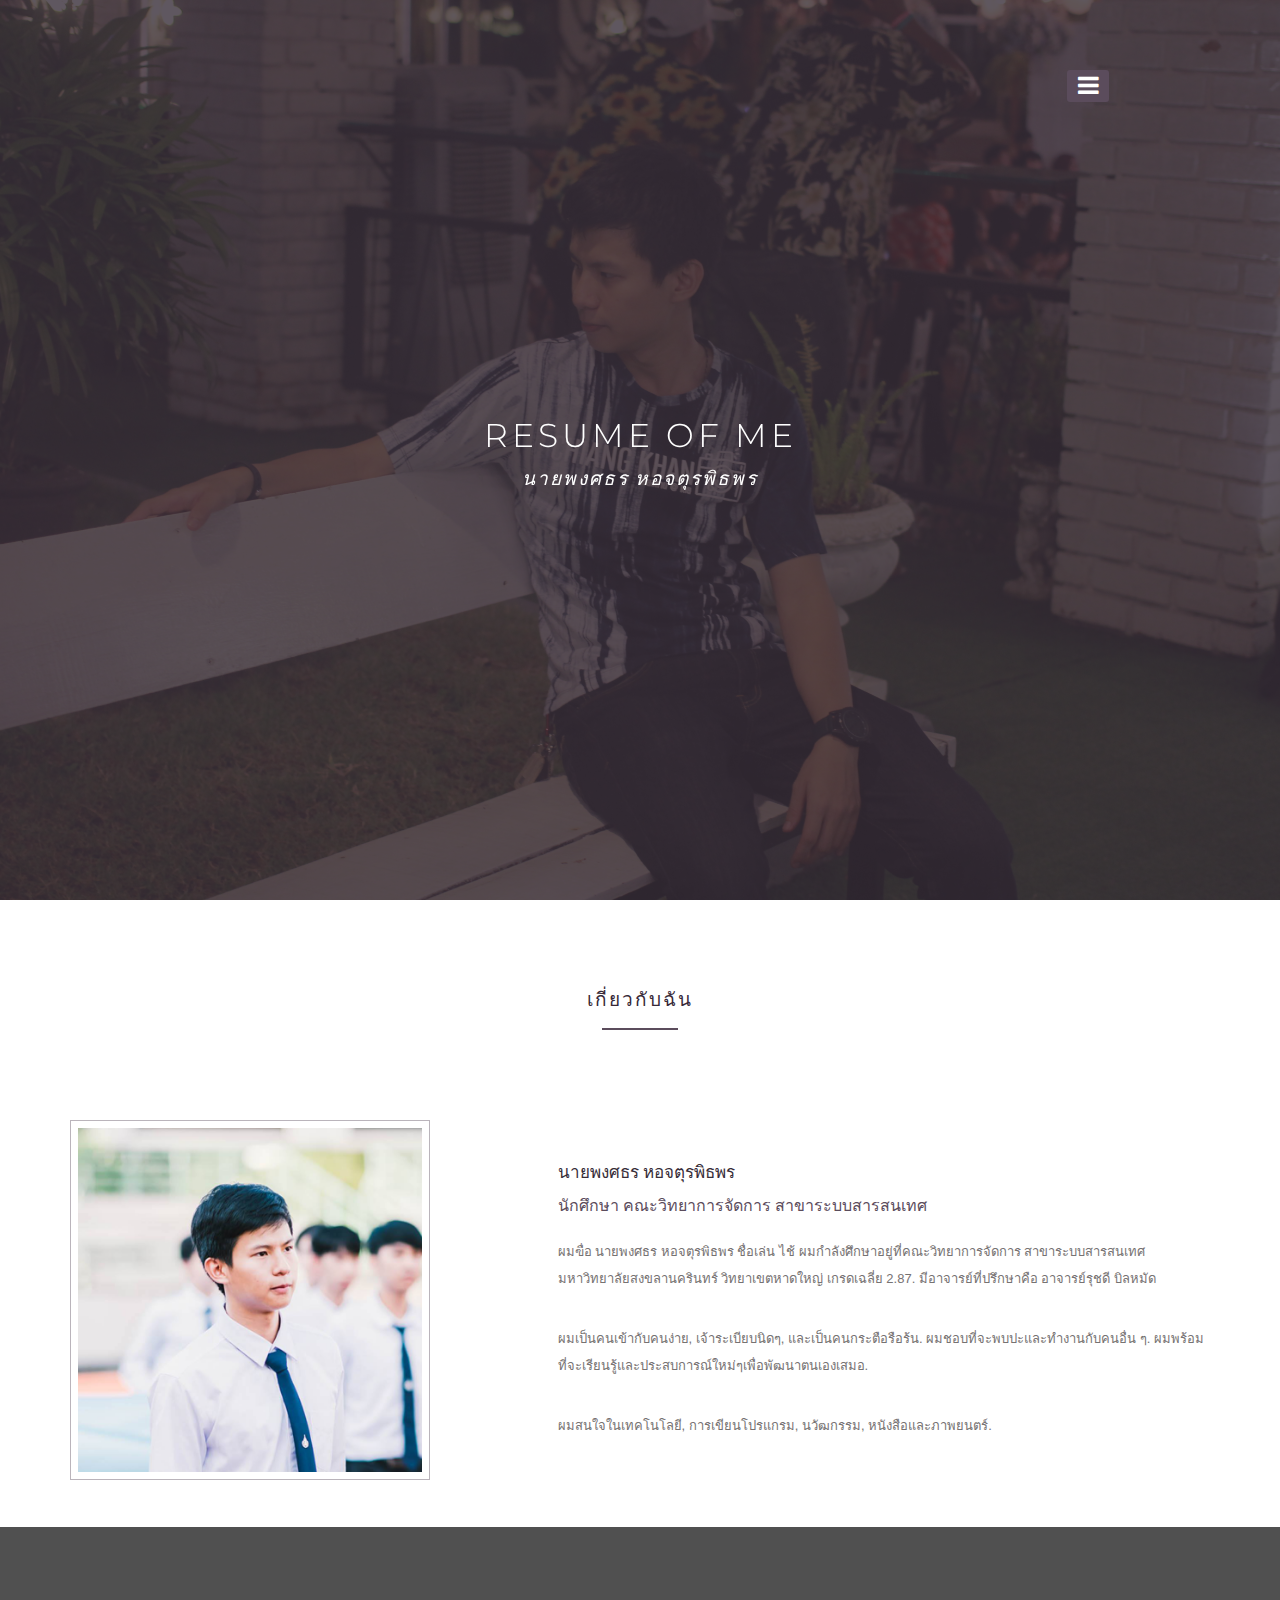
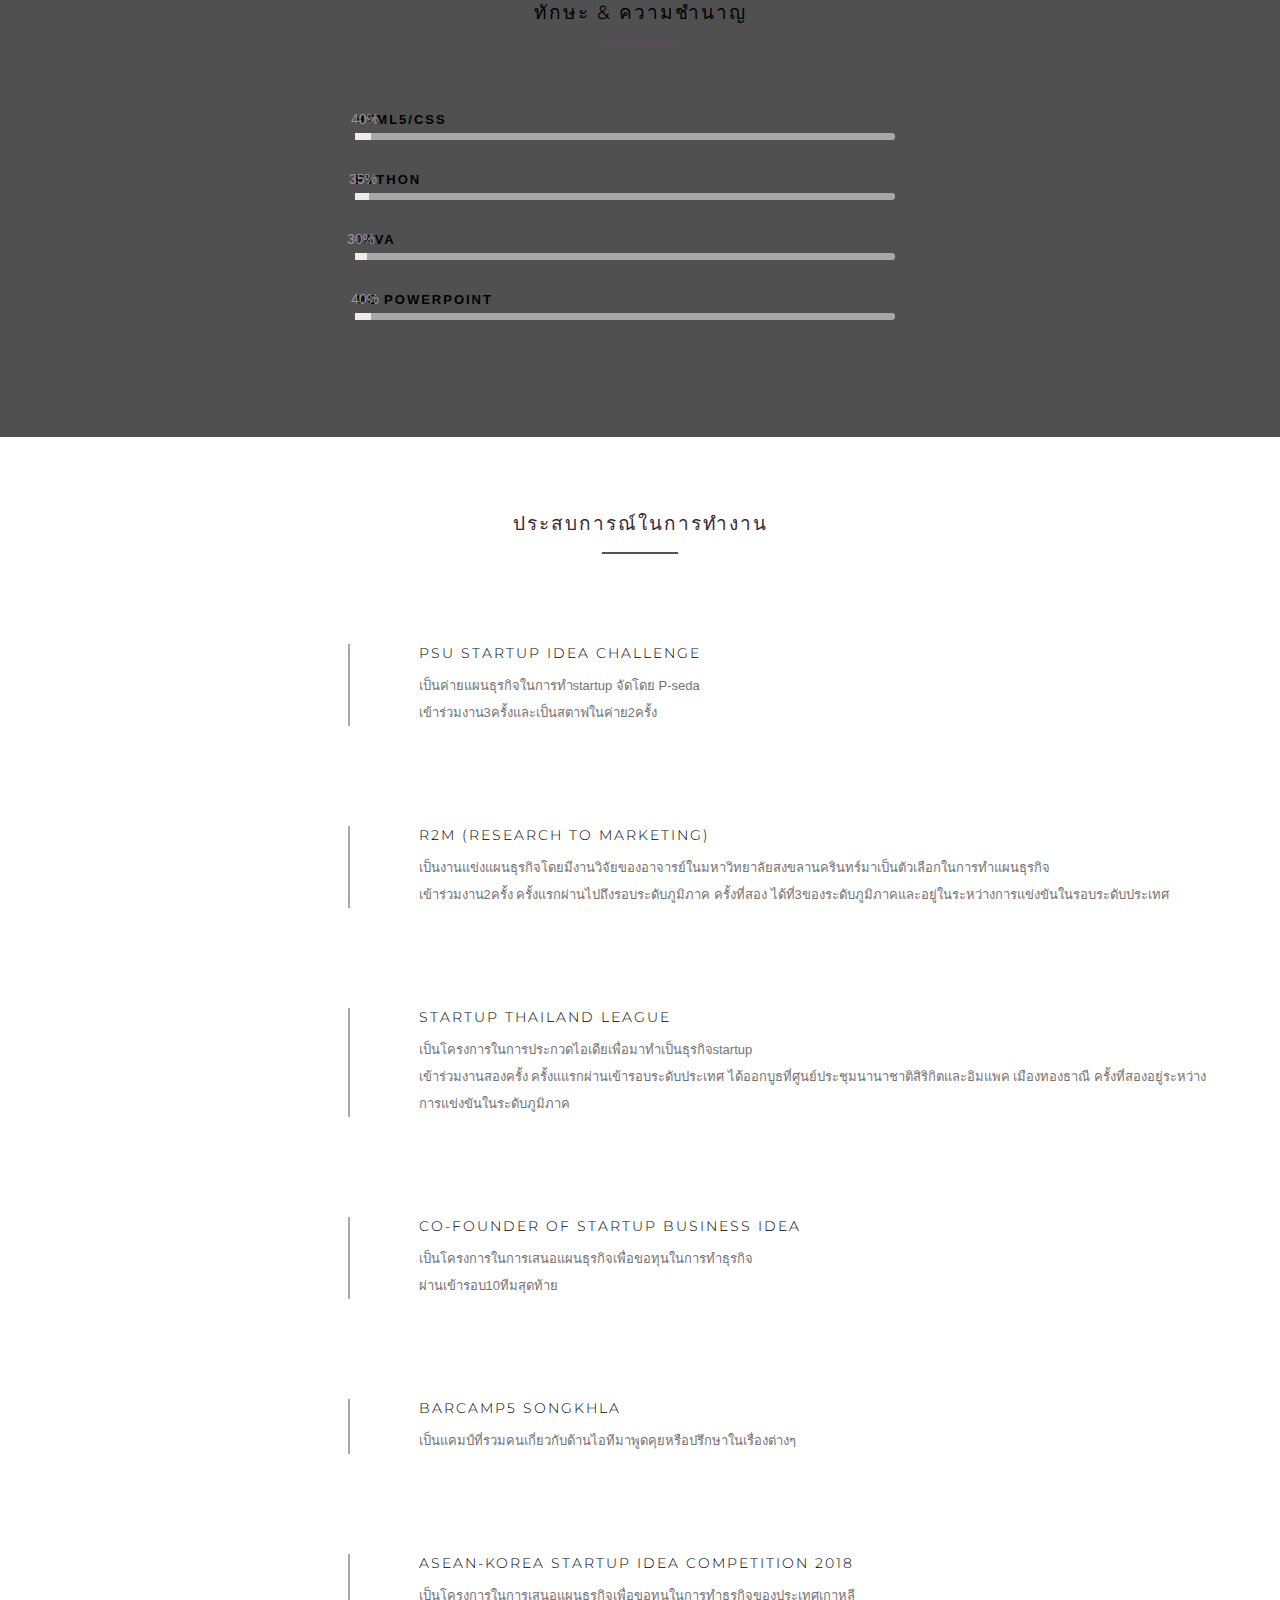
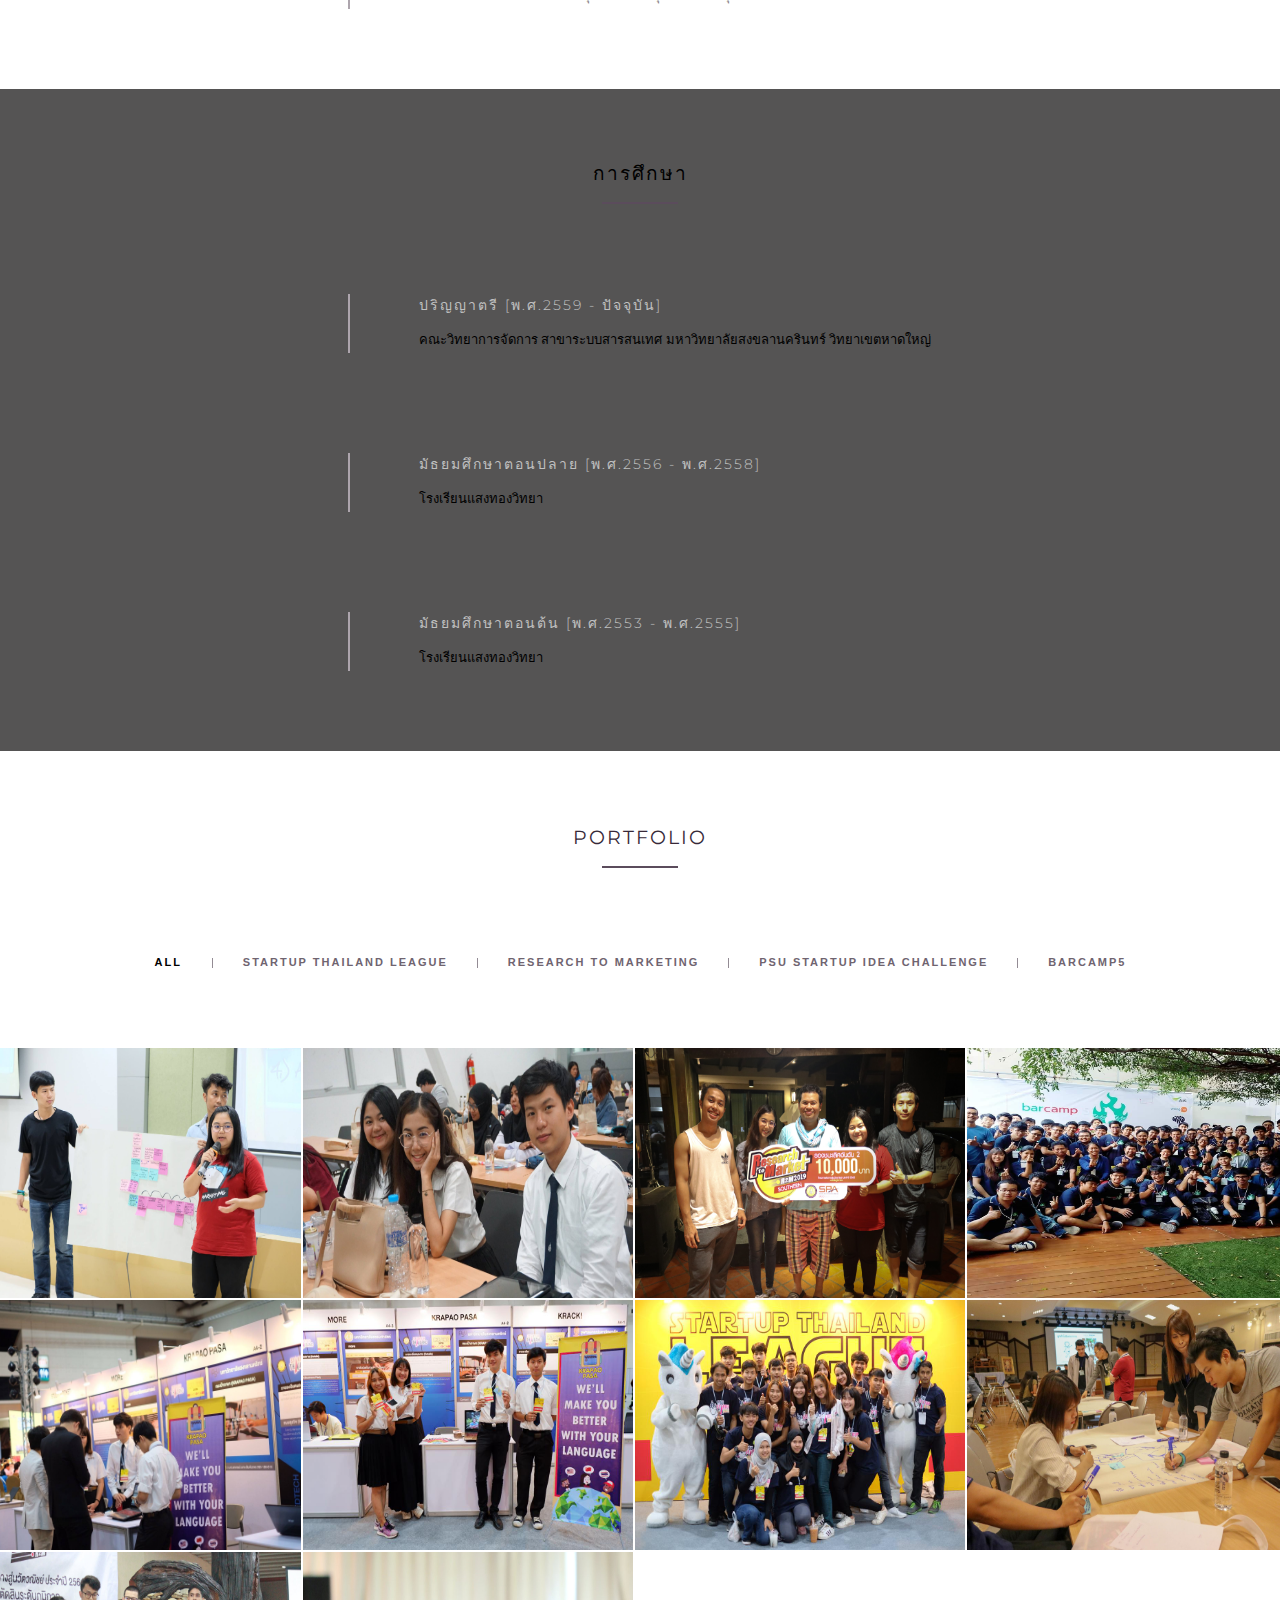
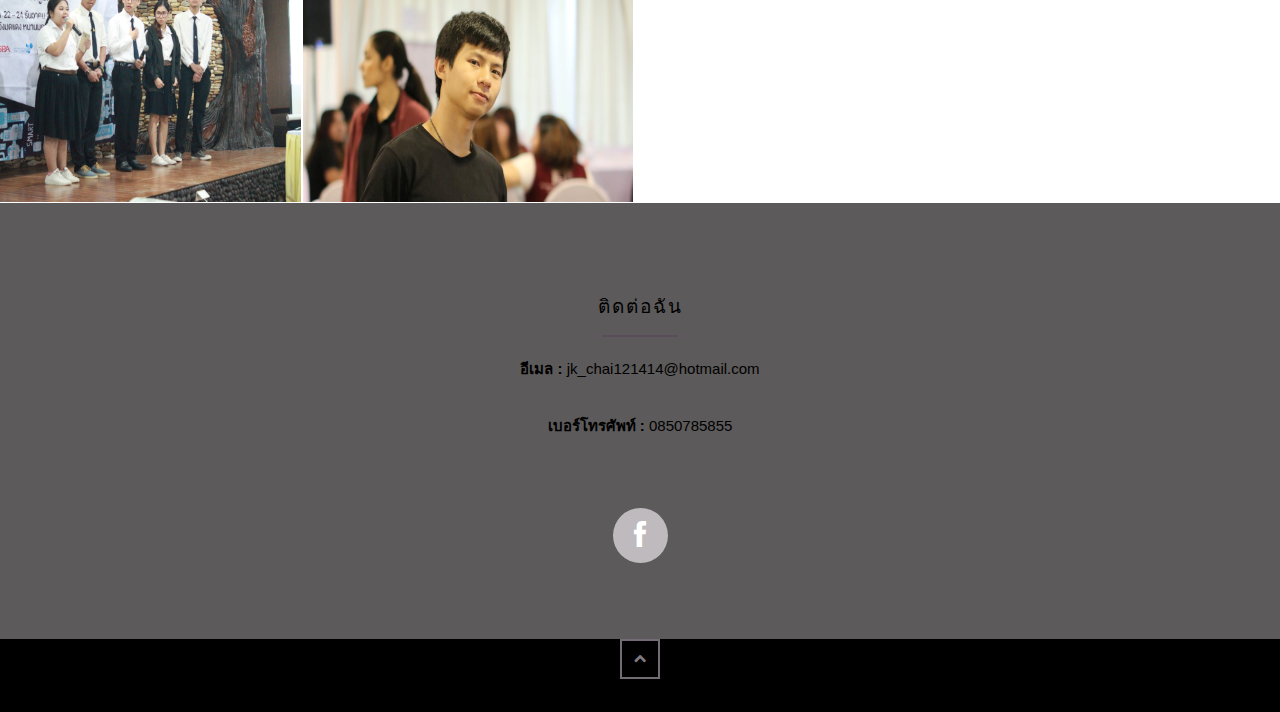
==== commit 5d02edcd: "Update indexthai.html" ====
--- a/indexthai.html
+++ b/indexthai.html
@@ -113,7 +113,7 @@
             <br><br>
         	<h5>นายพงศธร หอจตุรพิธพร</h5>
             <h4>นักศึกษา คณะวิทยาการจัดการ สาขาระบบสารสนเทศ</h4>
-            <p>ผมฃื่อ นายพงศธร หอจตุรพิธพร ชื่อเล่น ไช้ ผมกำลังศึกษาอยู่ที่คณะวิทยาการจัดการ สาขาระบบสารสนเทศ มหาวิทยาลัยสงขลานครินทร์ วิทยาเขตหาดใหญ่ เกรดเฉลี่ย 2.87.</p>
+            <p>ผมฃื่อ นายพงศธร หอจตุรพิธพร ชื่อเล่น ไช้ ผมกำลังศึกษาอยู่ที่คณะวิทยาการจัดการ สาขาระบบสารสนเทศ มหาวิทยาลัยสงขลานครินทร์ วิทยาเขตหาดใหญ่ เกรดเฉลี่ย 2.87. มีอาจารย์ที่ปรึกษาคือ อาจารย์รุชดี บิลหมัด</p>
 <p>ผมเป็นคนเข้ากับคนง่าย, เจ้าระเบียบนิดๆ, และเป็นคนกระตือรือร้น. ผมชอบที่จะพบปะและทำงานกับคนอื่น ๆ. ผมพร้อมที่จะเรียนรู้และประสบการณ์ใหม่ๆเพื่อพัฒนาตนเองเสมอ.</p>
 <p>ผมสนใจในเทคโนโลยี, การเขียนโปรแกรม, นวัฒกรรม, หนังสือและภาพยนตร์.</p>
         </div>
@@ -422,4 +422,4 @@
 <script src="js/custom.js"></script>
 
 </body>
-</html>+</html>
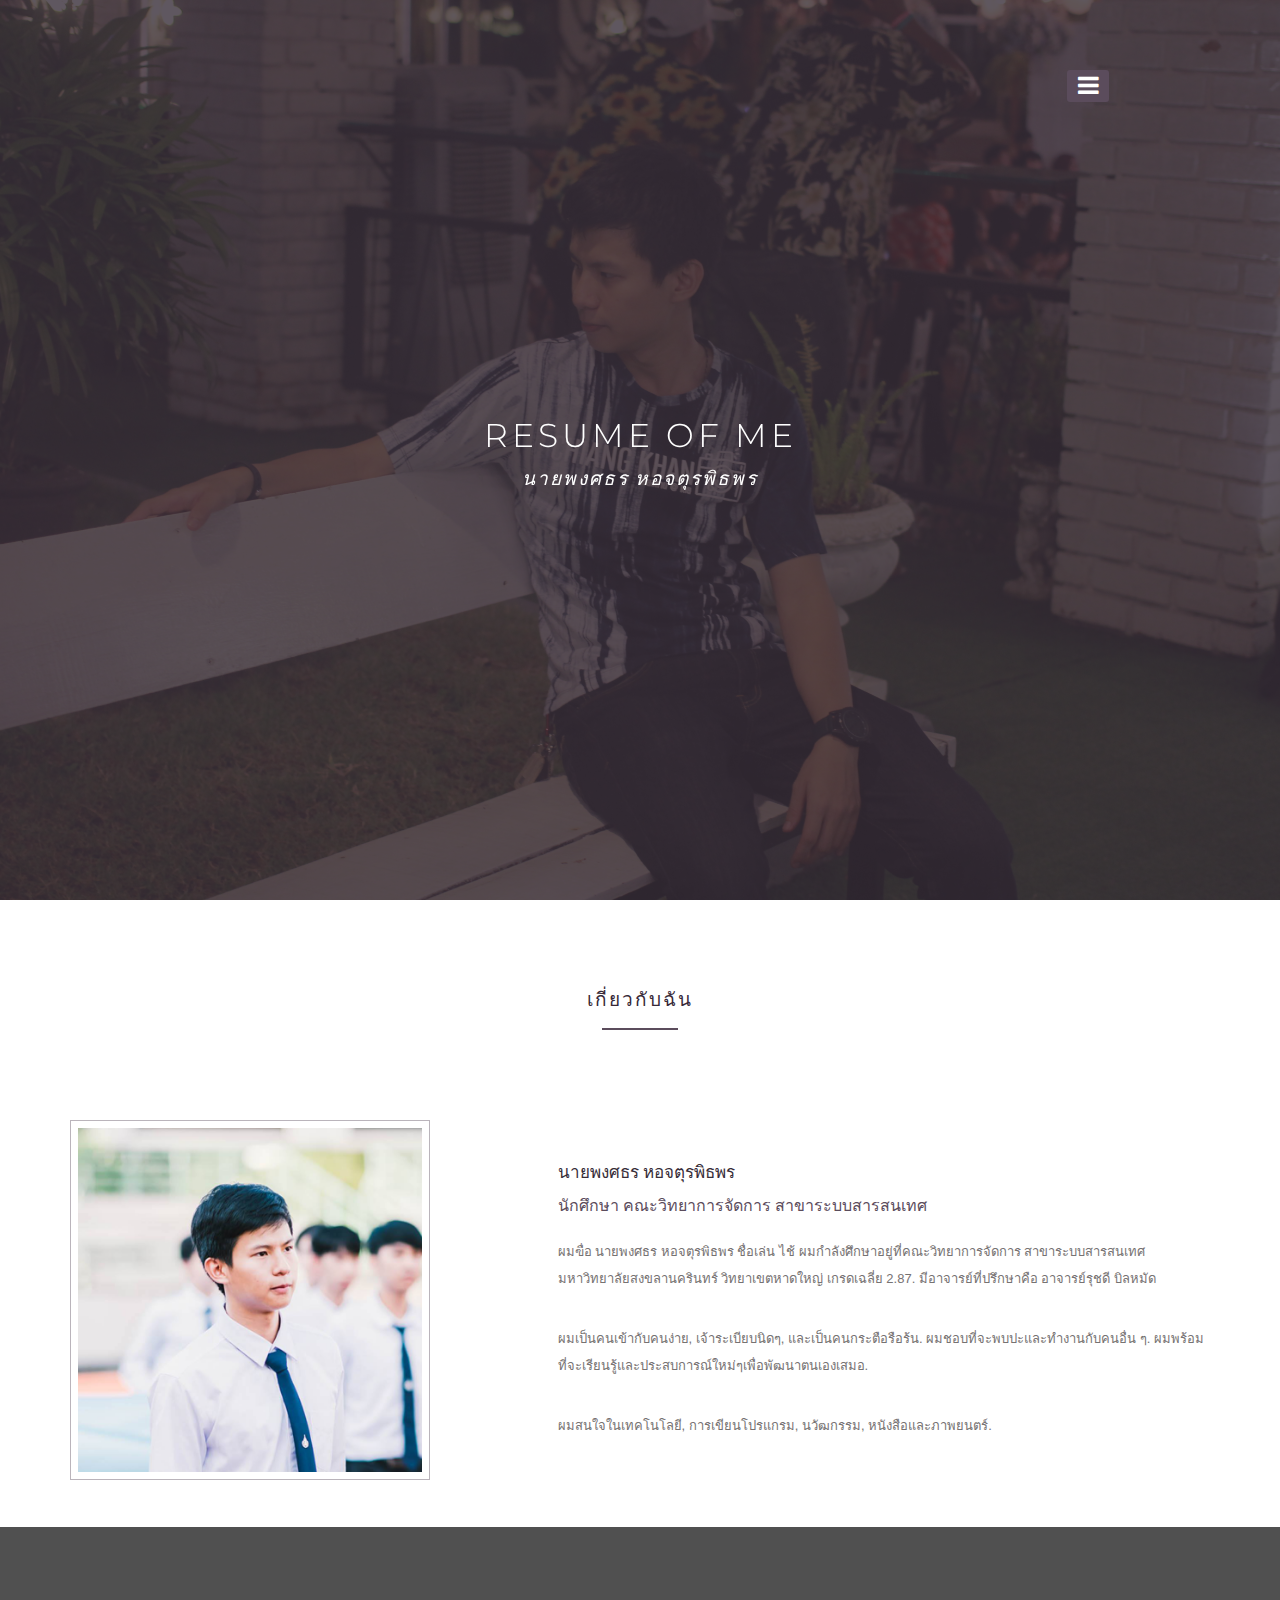
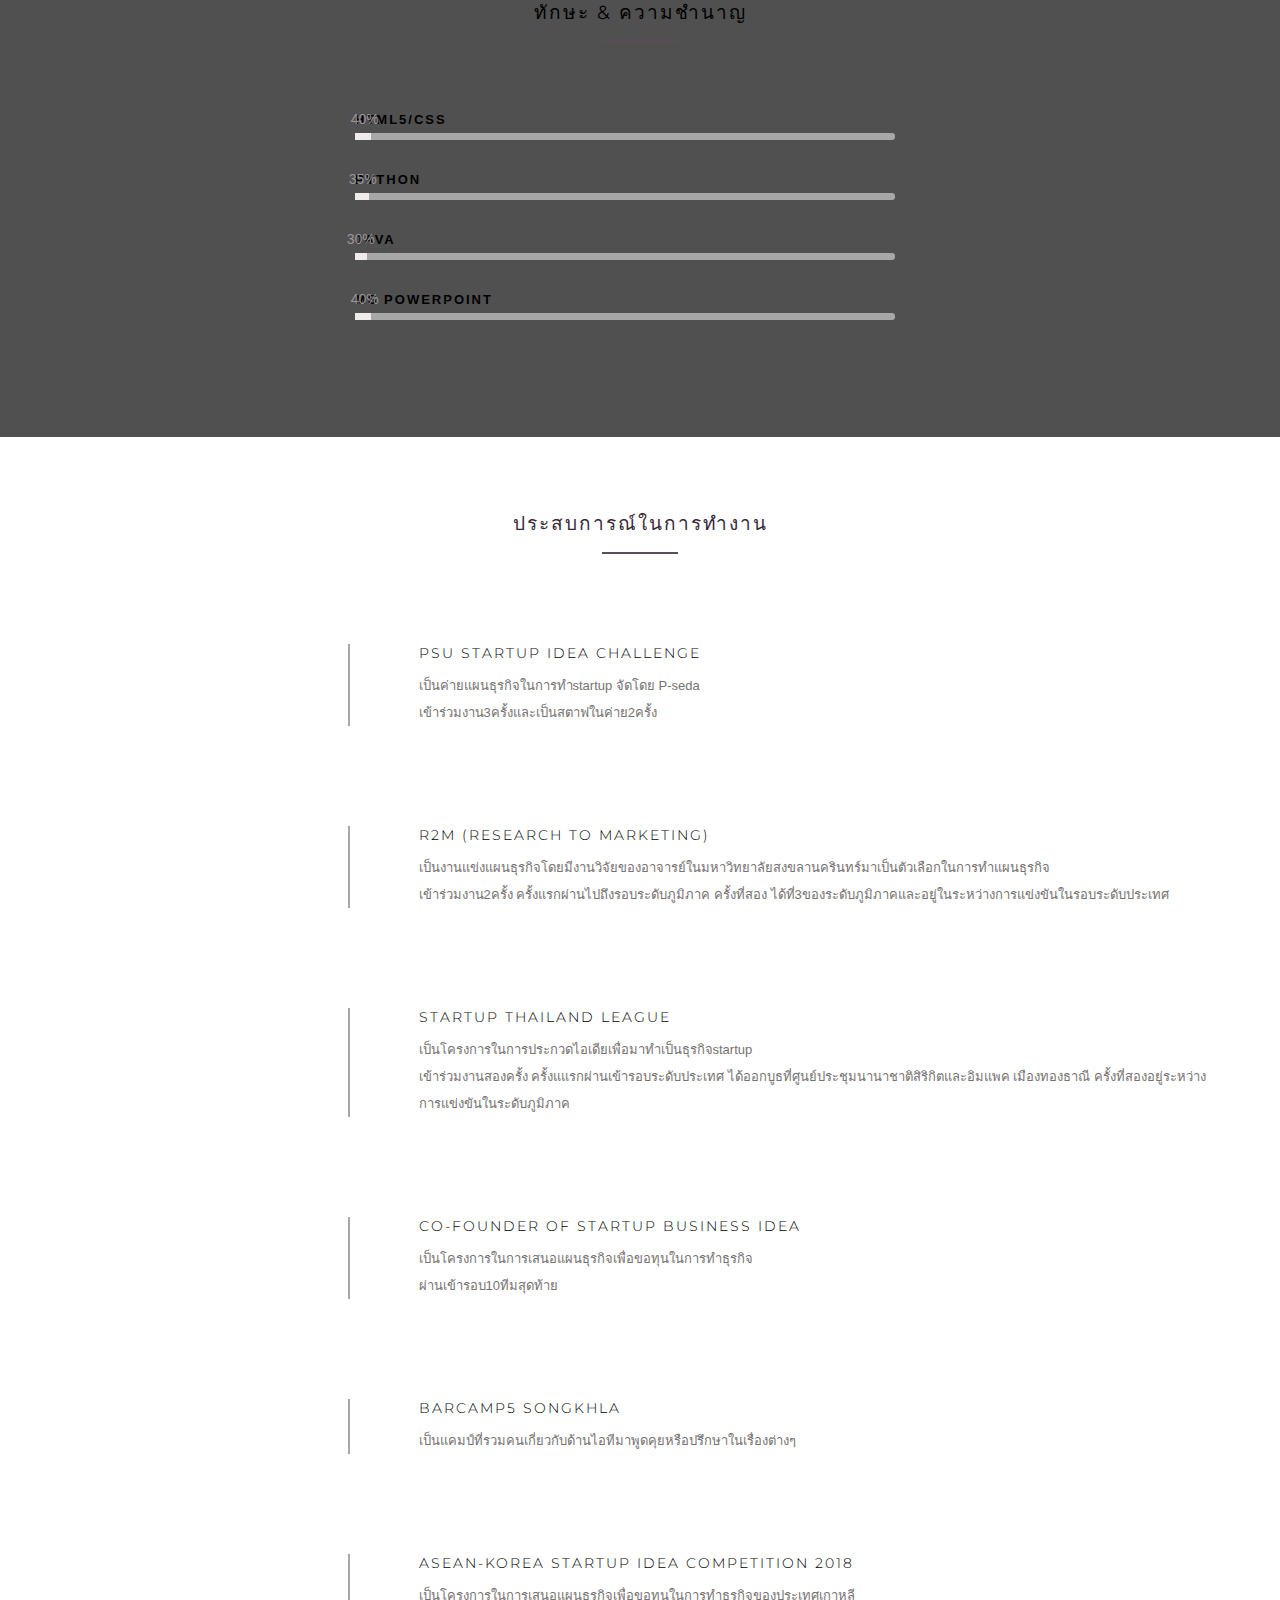
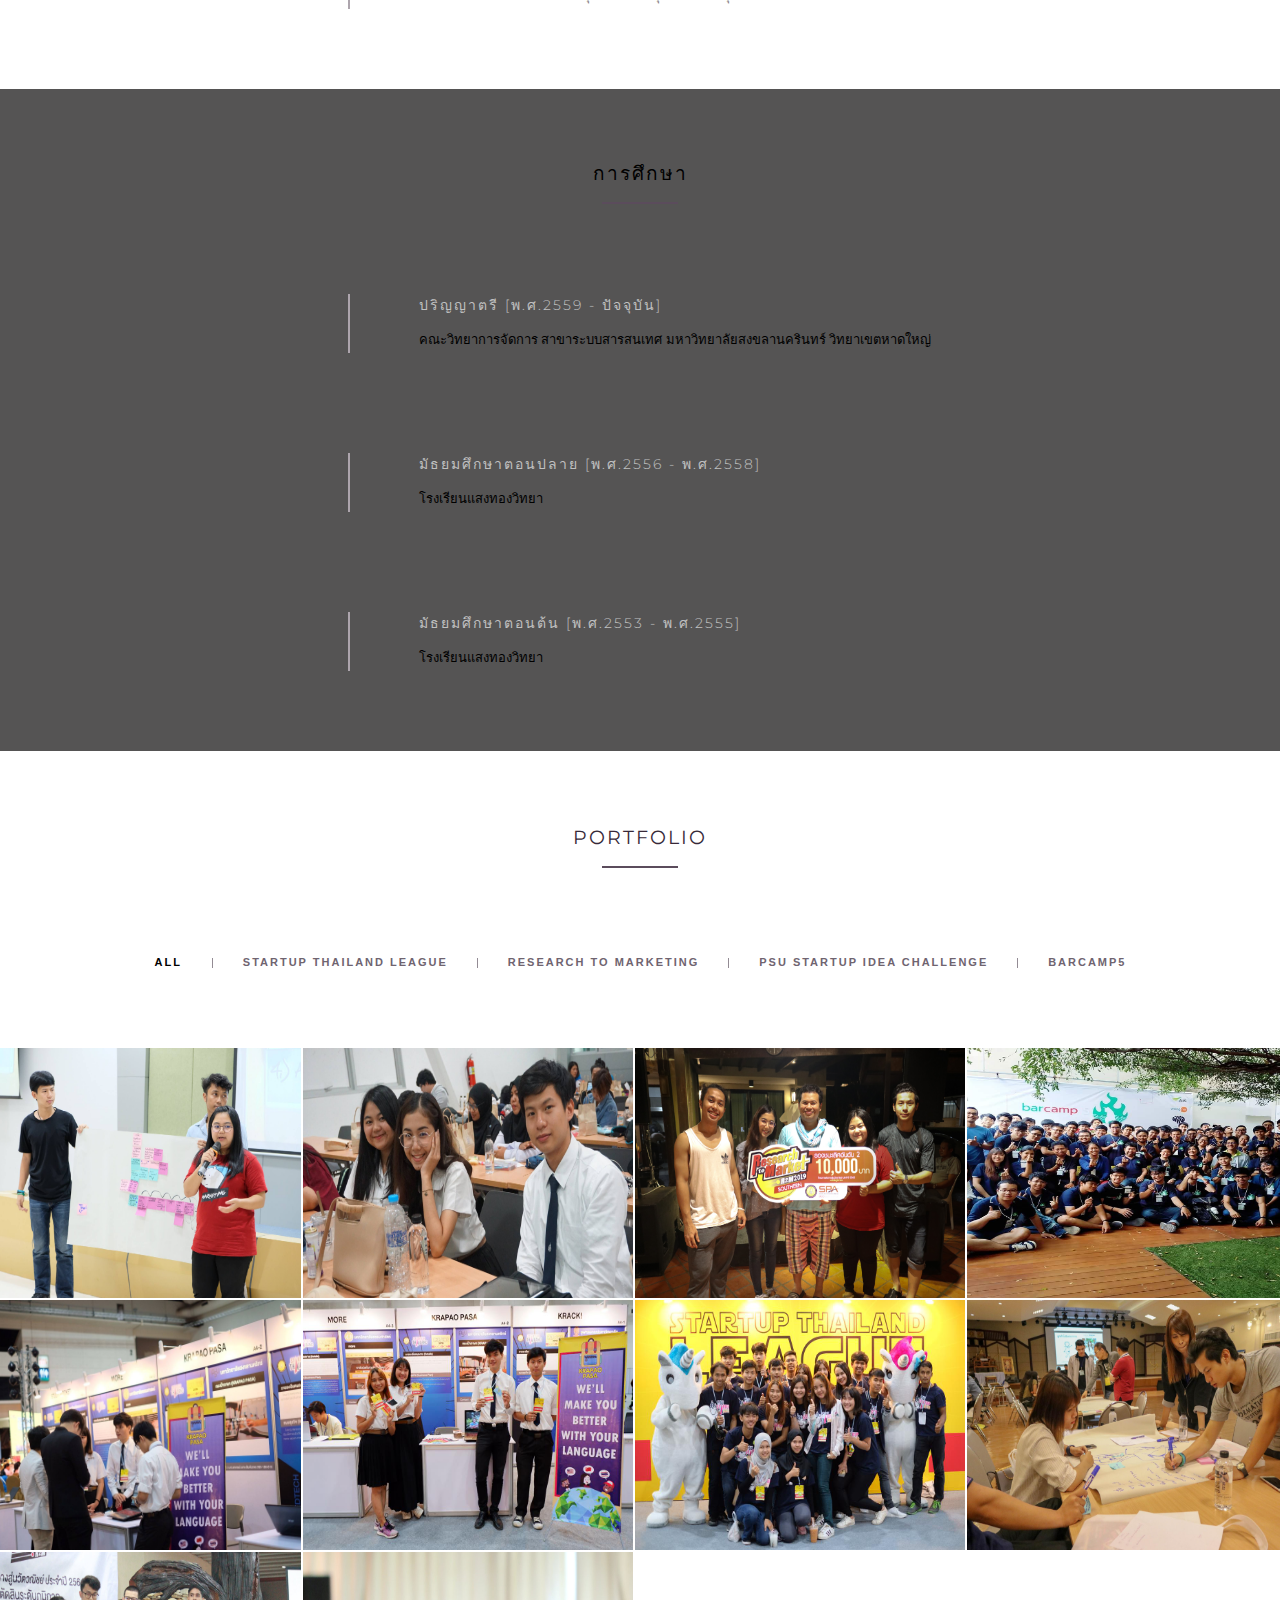
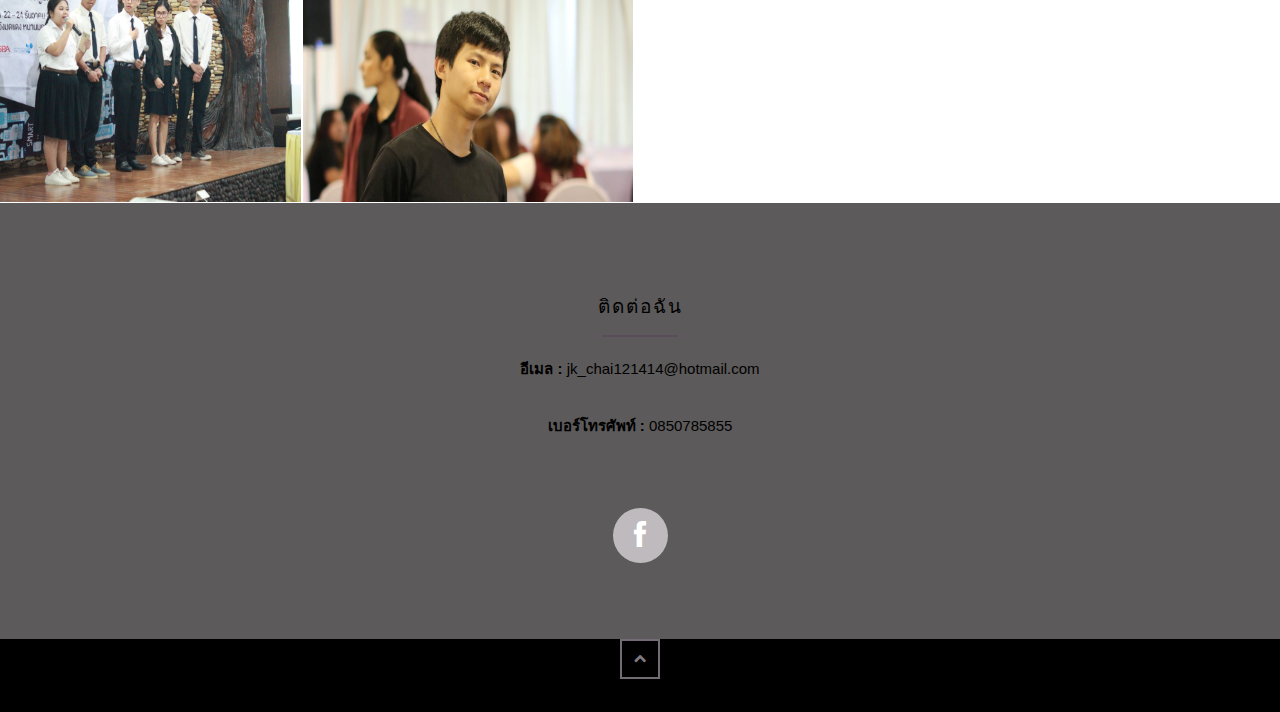
==== commit 1861a46d: "Update indexthai.html" ====
--- a/indexthai.html
+++ b/indexthai.html
@@ -57,7 +57,7 @@
                         <li class="menuItem"><a href="#experience">Experience</a></li>
                         <li class="menuItem"><a href="#education">Education</a></li>
                         <li class="menuItem"><a href="#ourwork">Portfolio</a></li>
-                        <li class="menuItem"><a href="#contact">Contact</a></li>
+                        <li class="menuItem"><a href="#footer">Contact</a></li>
                       </ul>
                     </div>
                 </div>
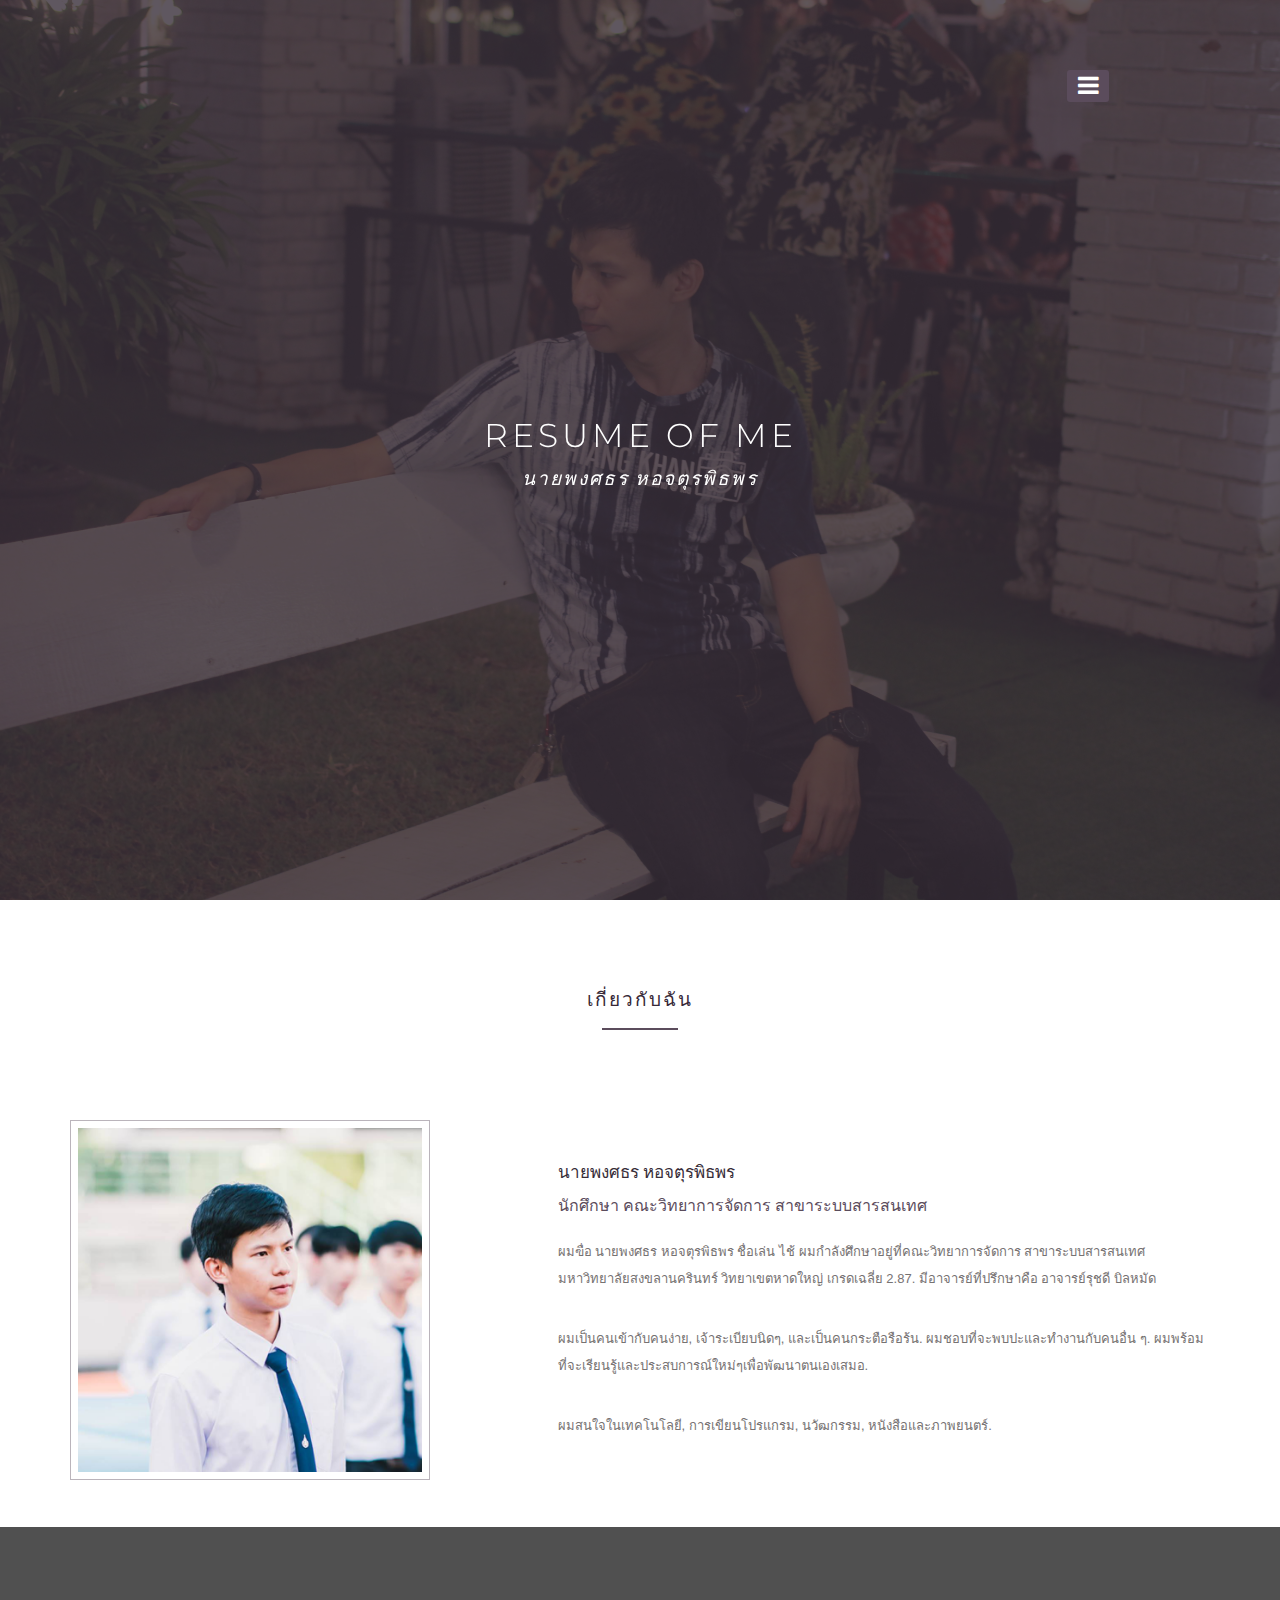
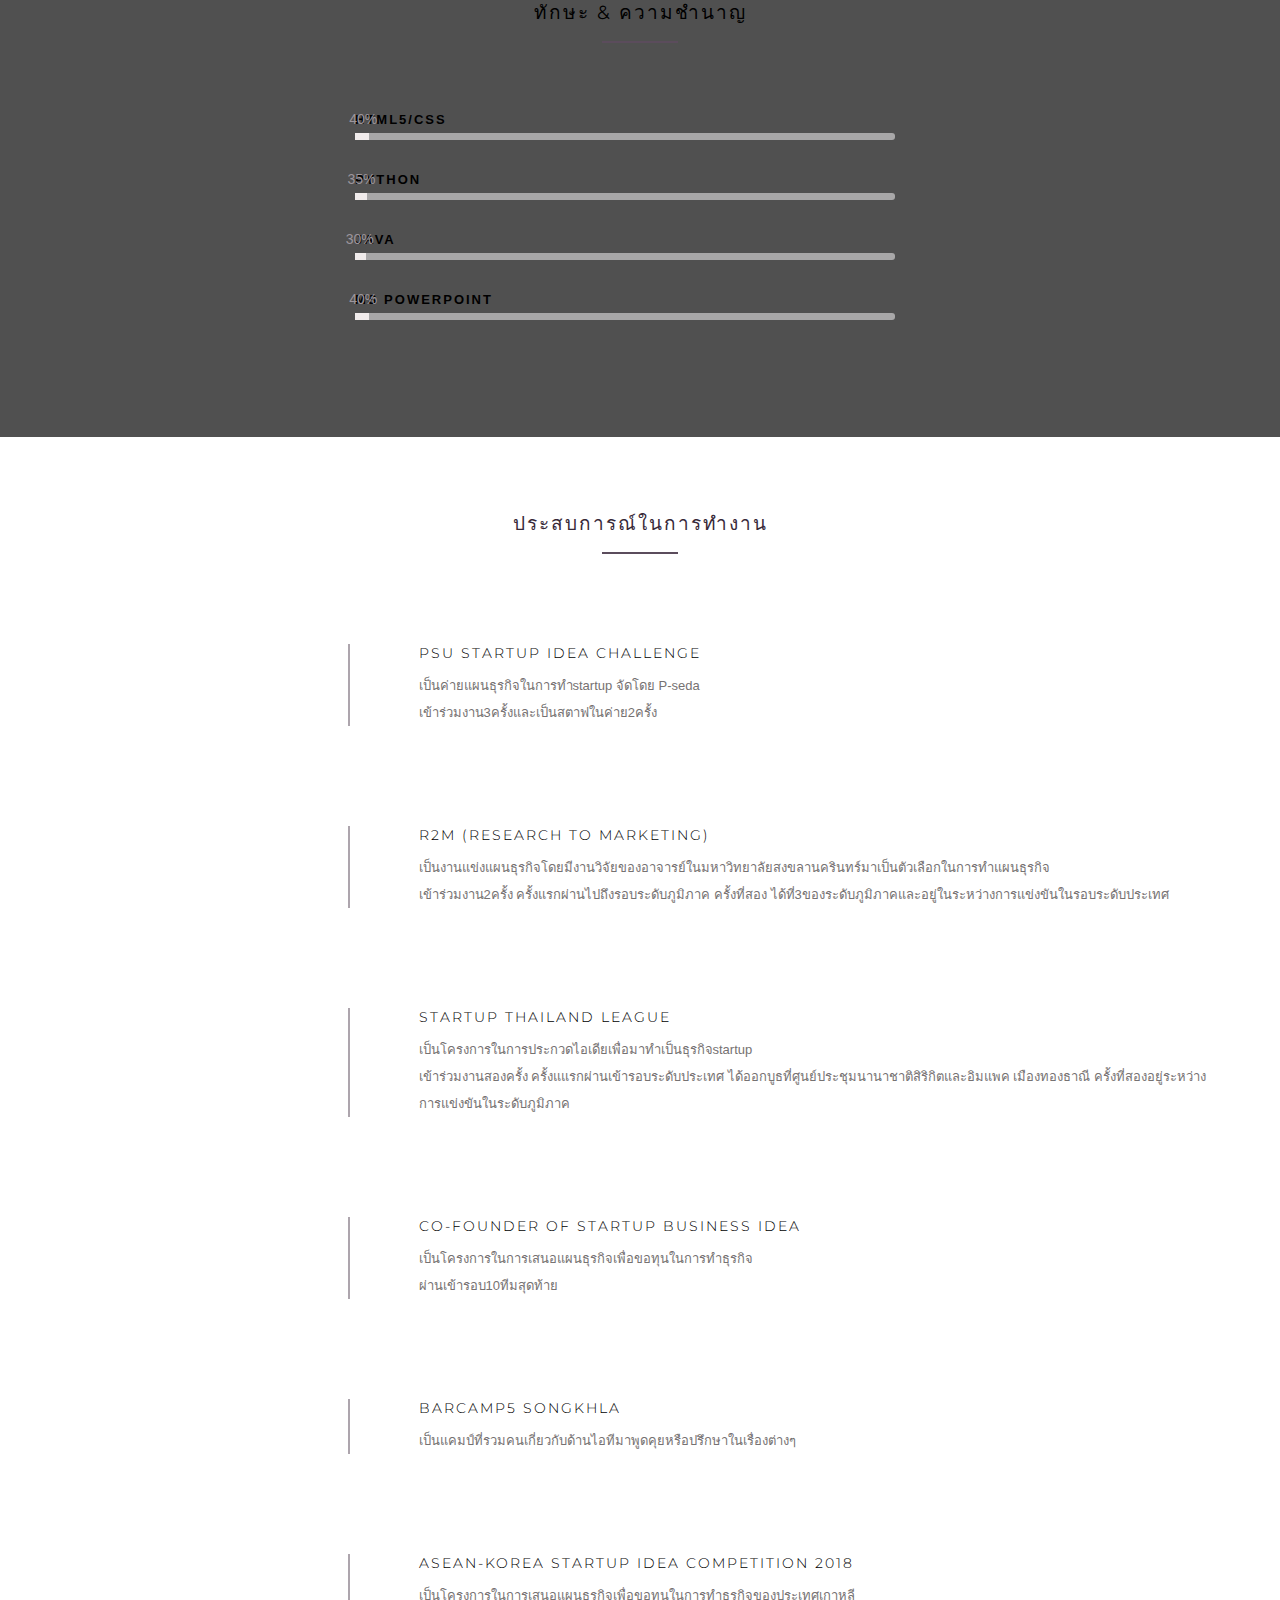
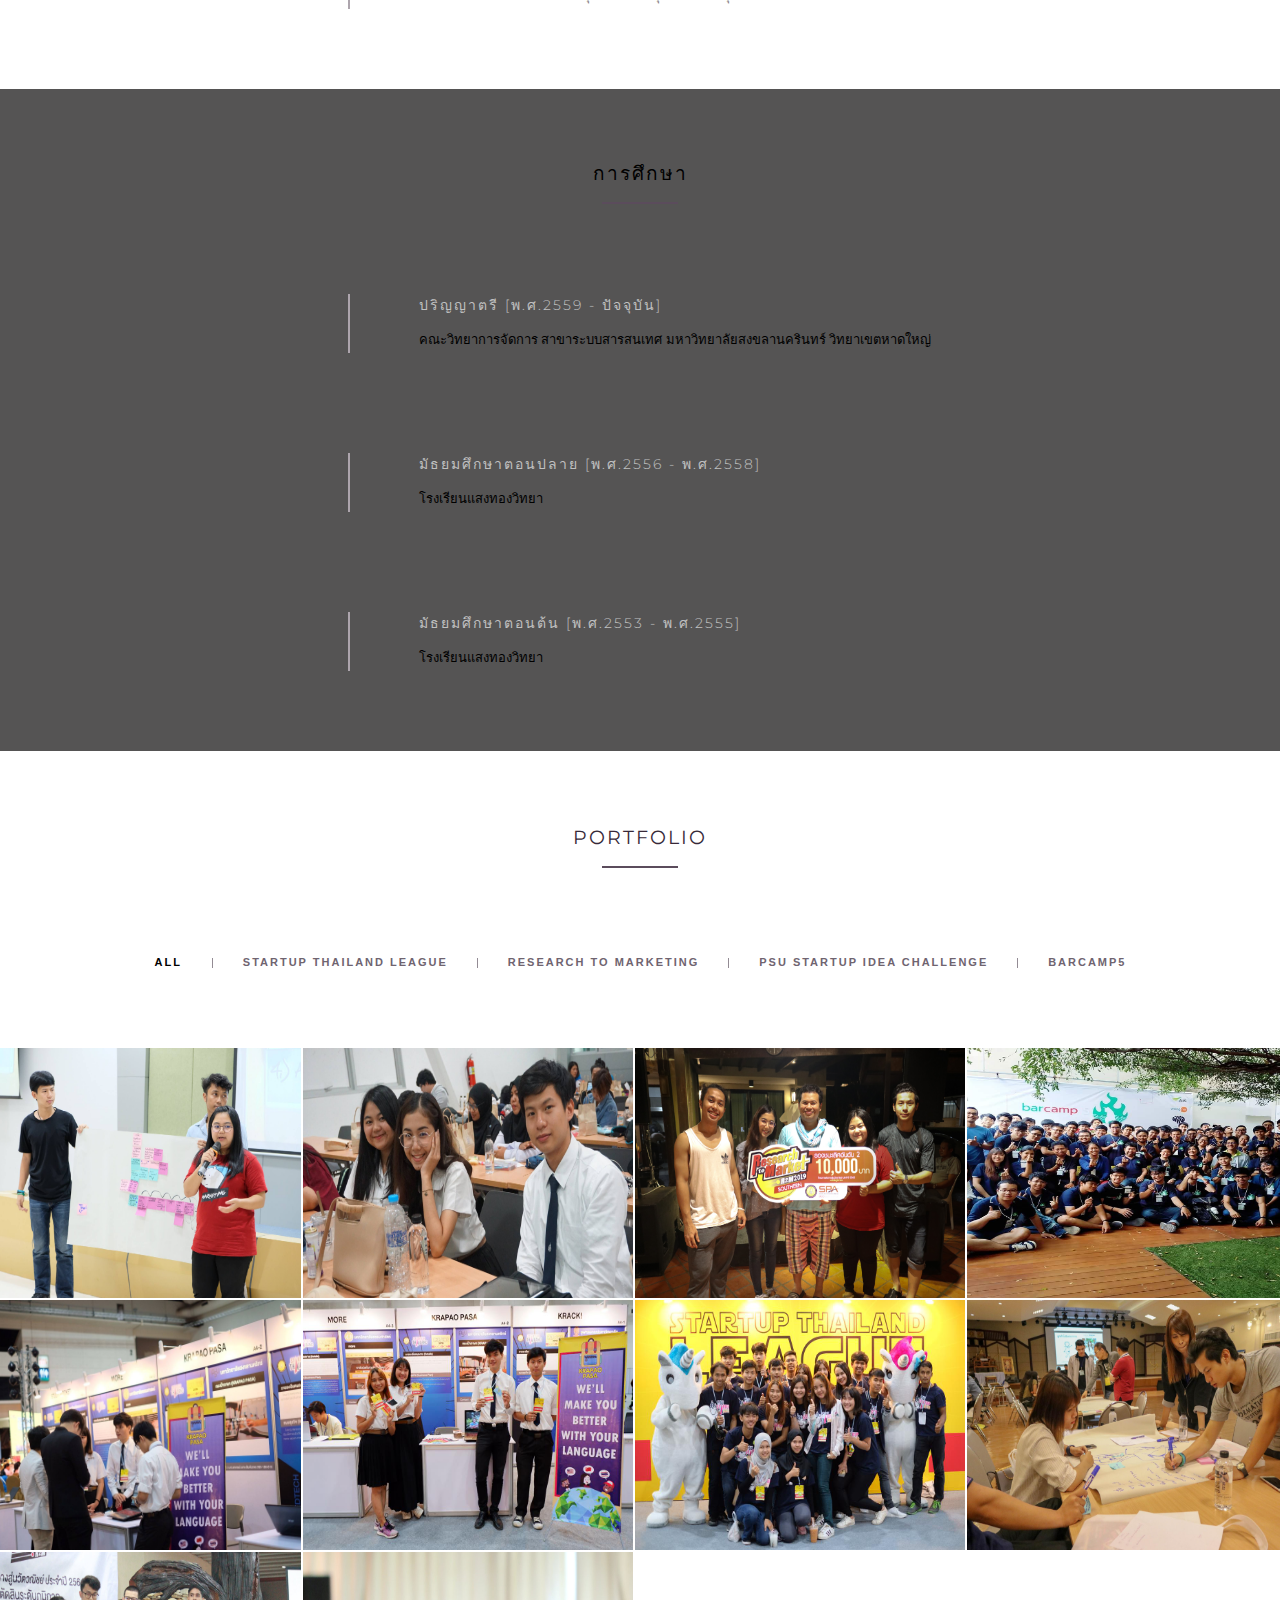
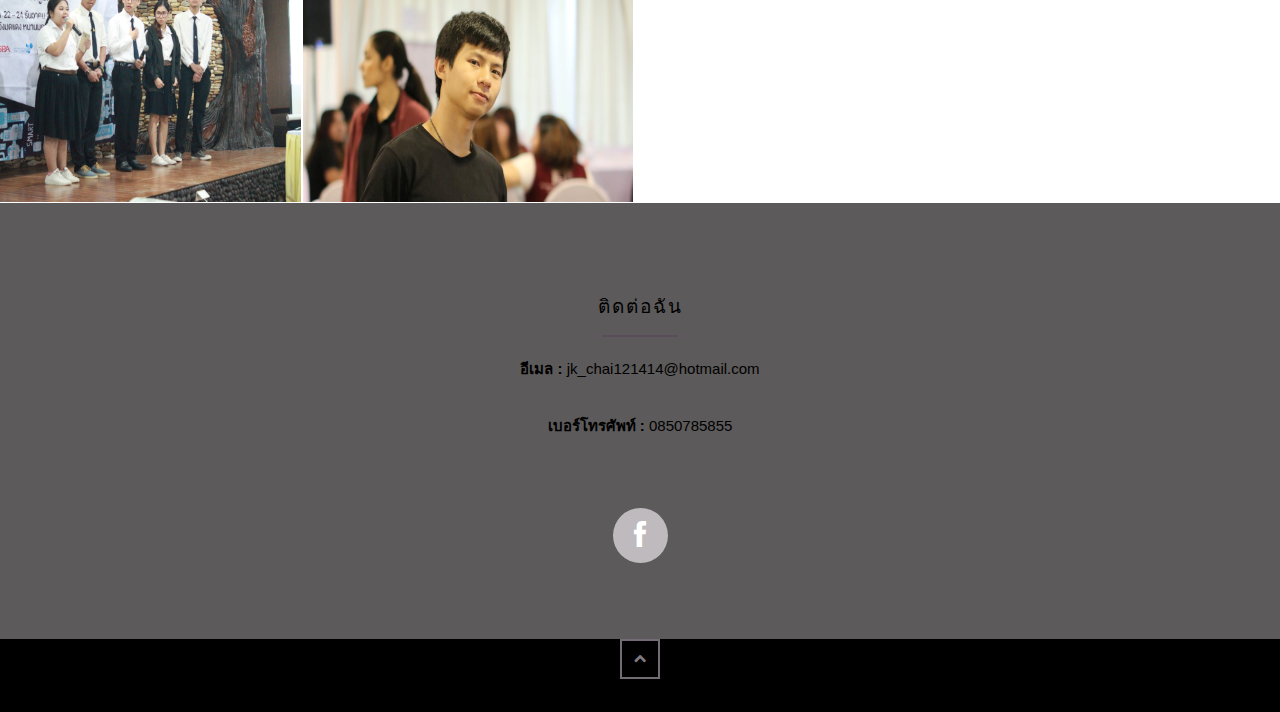
==== commit d963cbb4: "Update indexthai.html" ====
--- a/indexthai.html
+++ b/indexthai.html
@@ -58,6 +58,8 @@
                         <li class="menuItem"><a href="#education">Education</a></li>
                         <li class="menuItem"><a href="#ourwork">Portfolio</a></li>
                         <li class="menuItem"><a href="#footer">Contact</a></li>
+			<li class="menuItem"><a href="#ourwork">Portfolio</a></li>
+                        <li class="menuItem"><a href="#contact">Contact</a></li>
                       </ul>
                     </div>
                 </div>
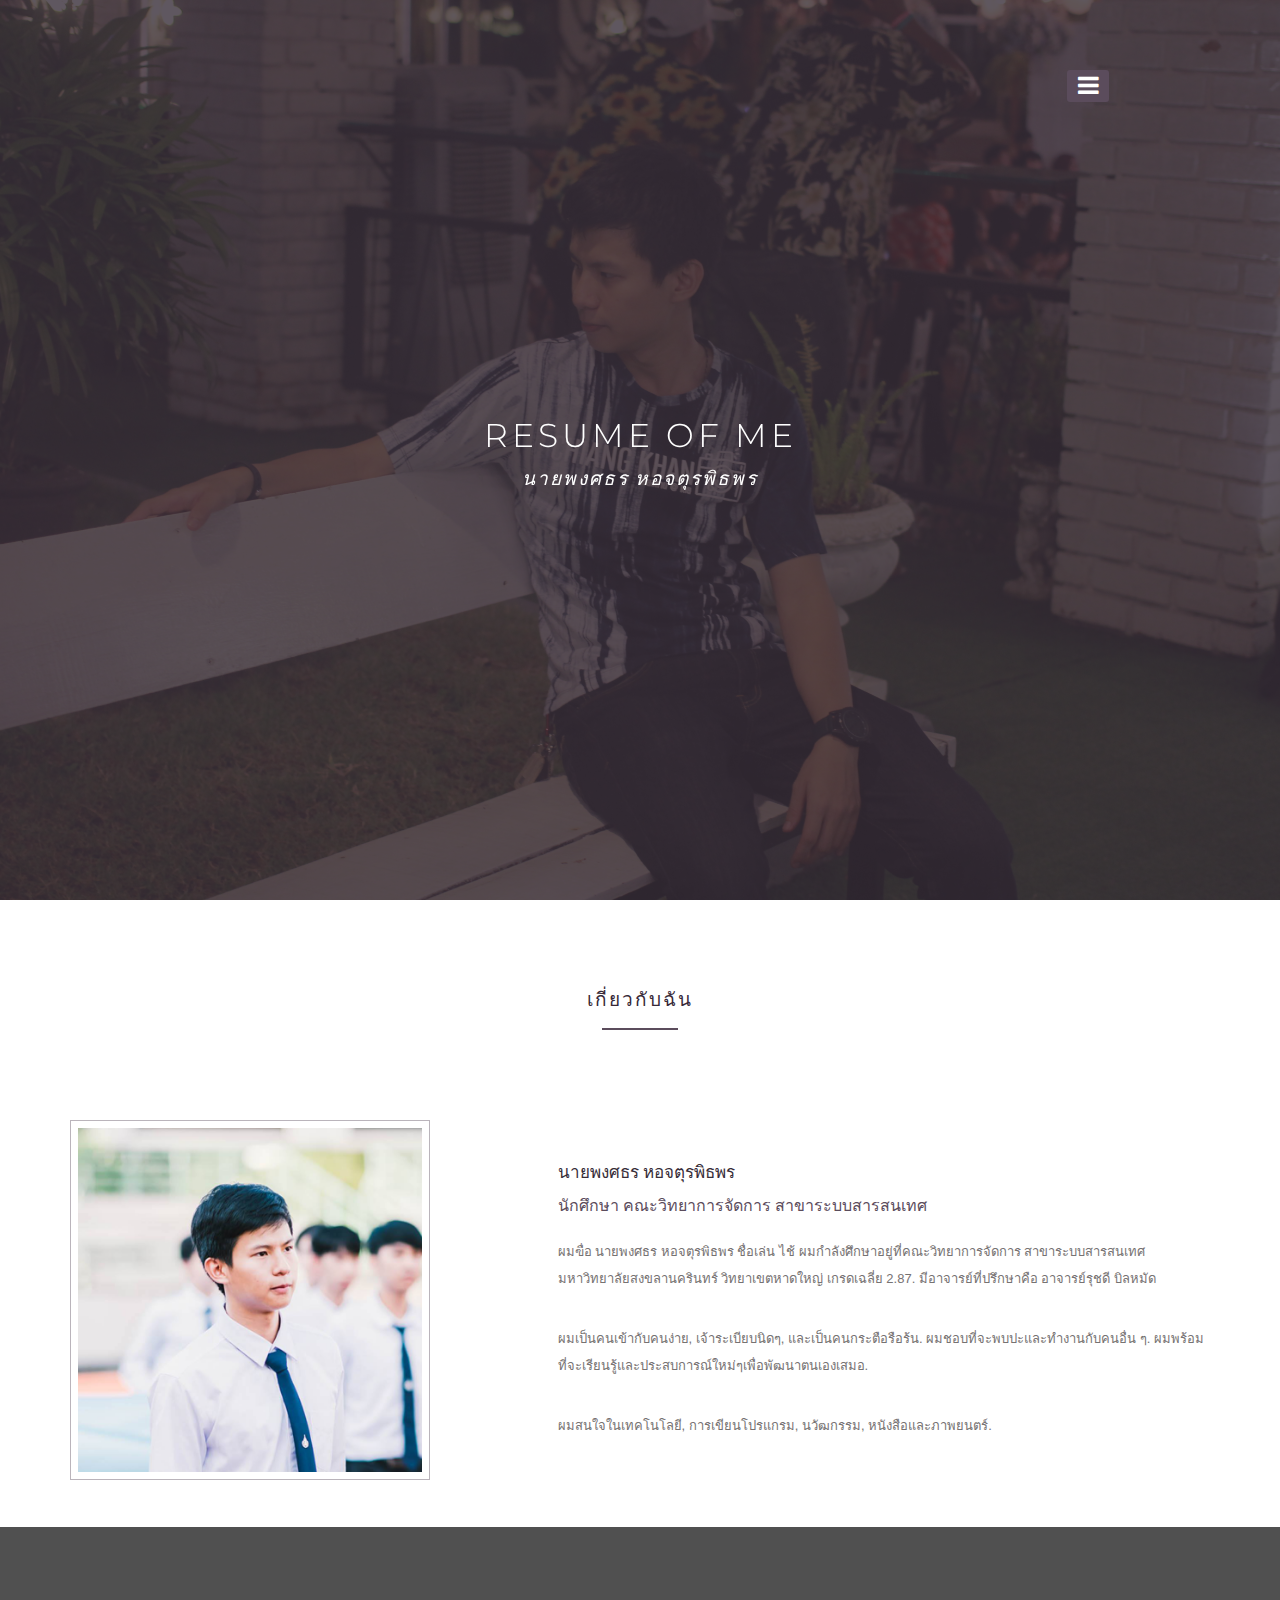
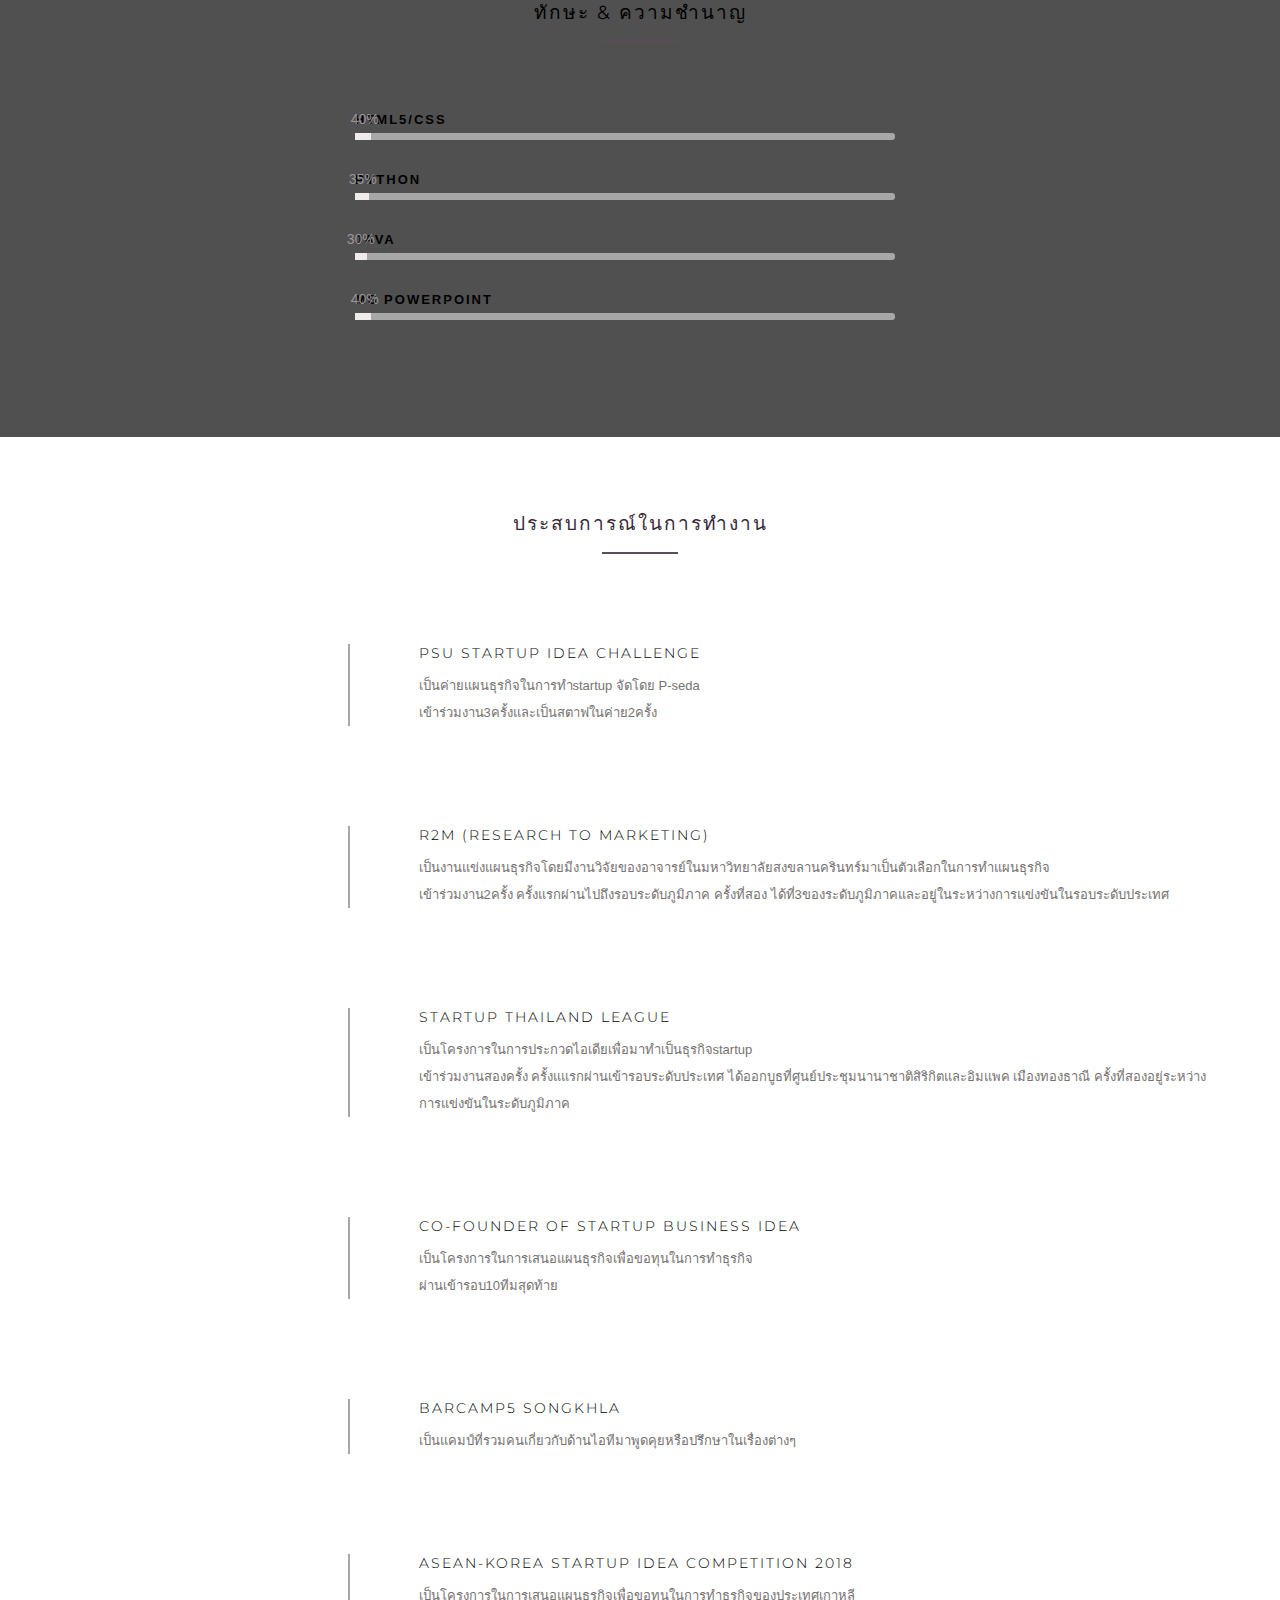
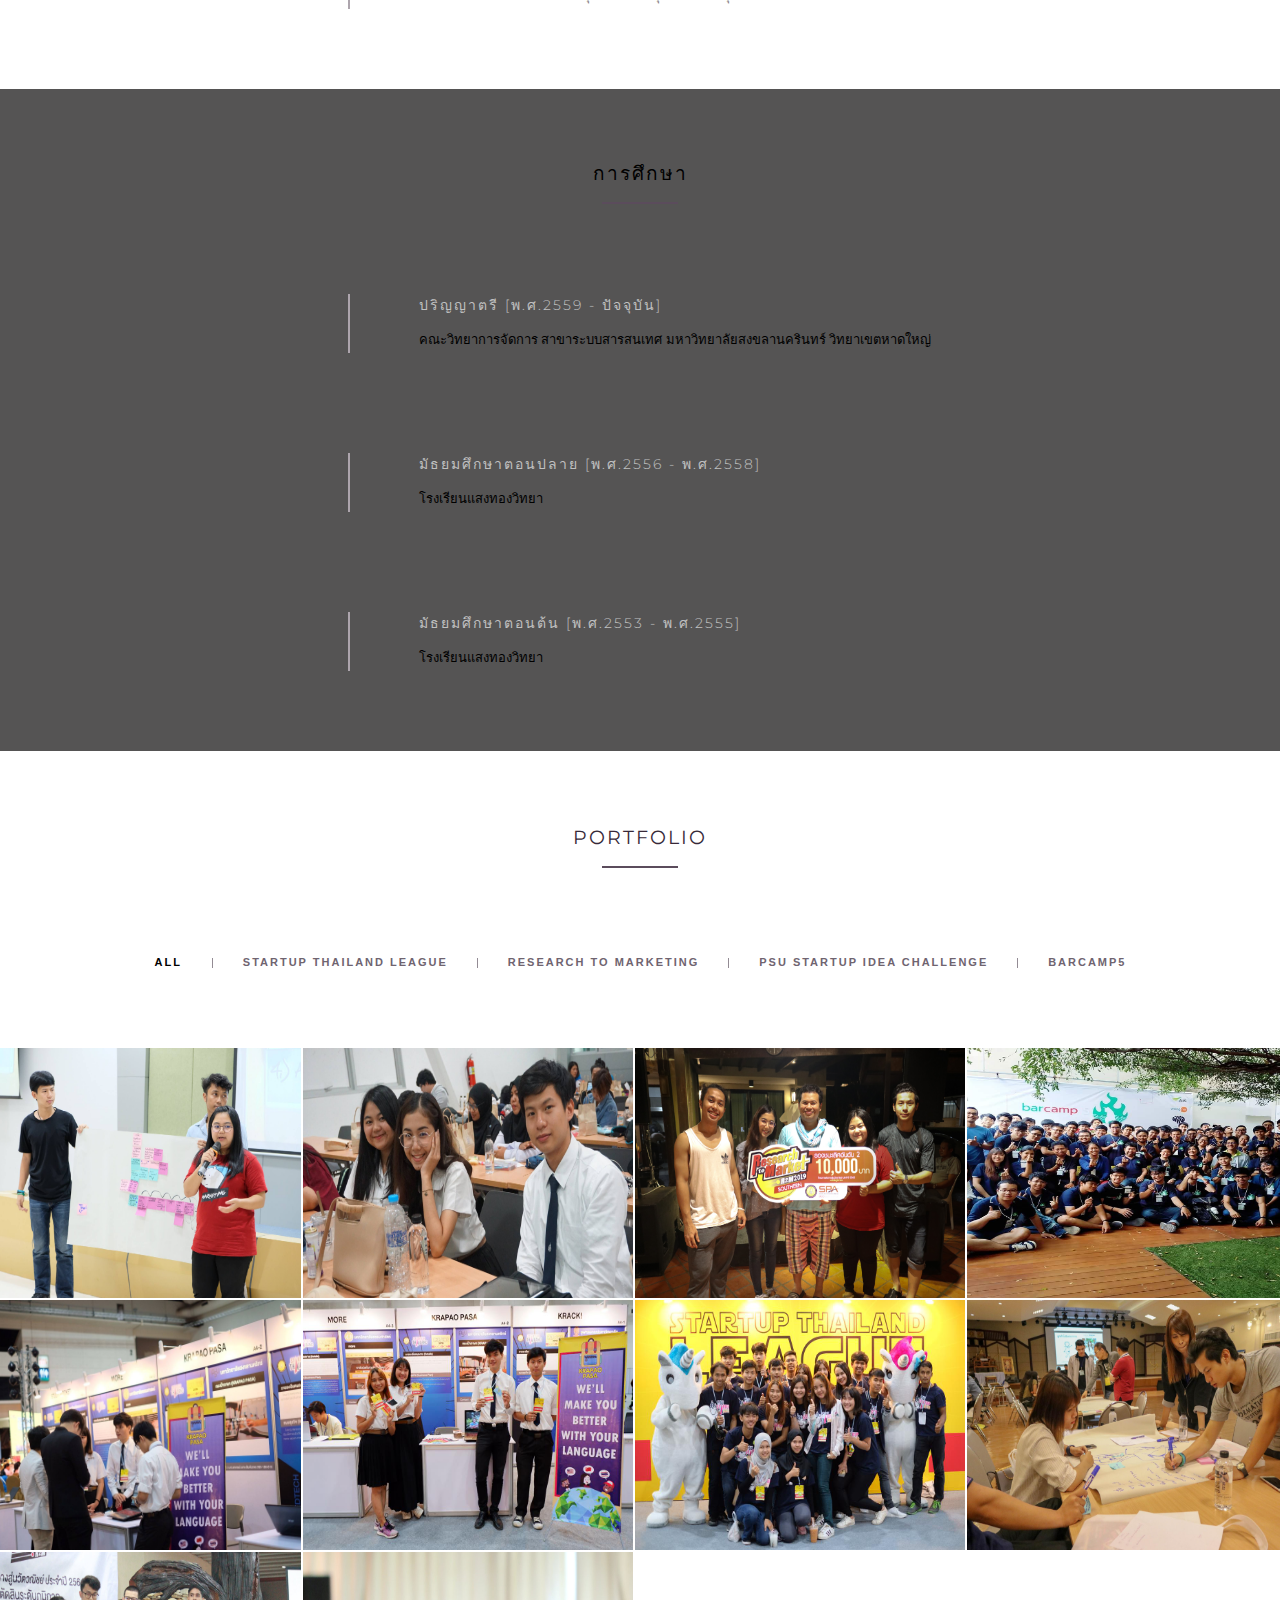
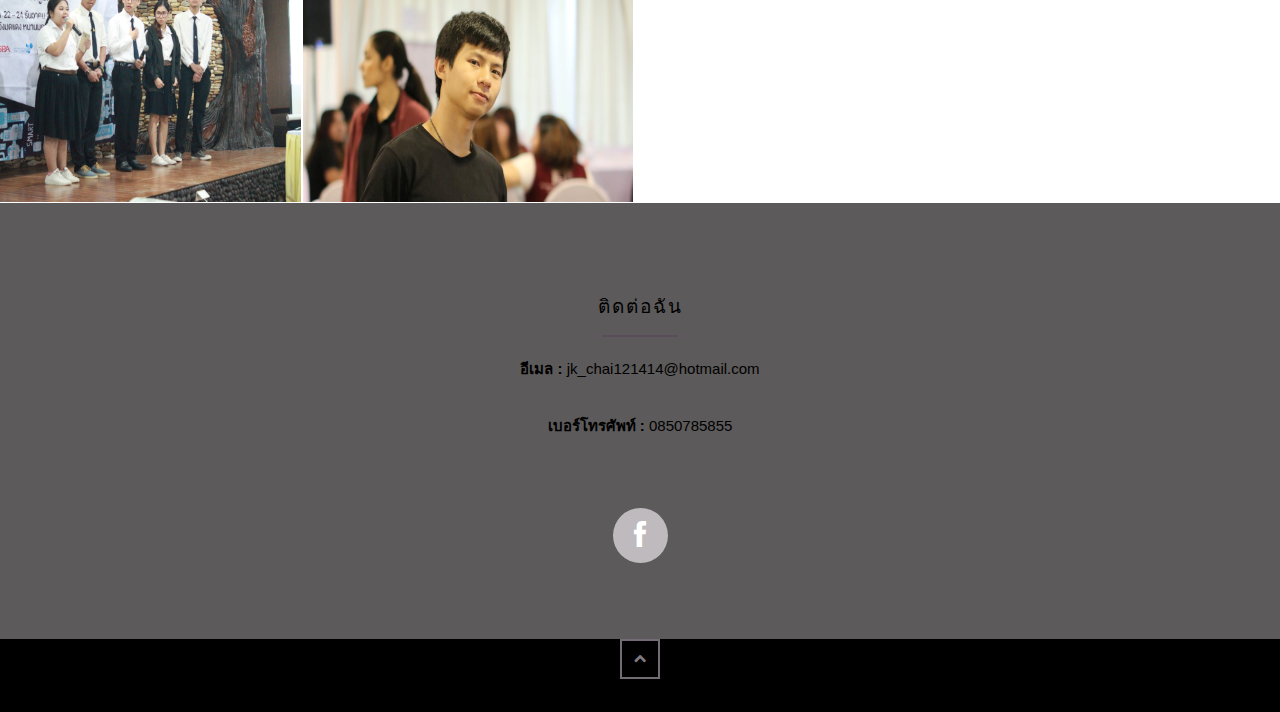
==== commit 2b3e6c08: "Update indexthai.html" ====
--- a/indexthai.html
+++ b/indexthai.html
@@ -58,8 +58,8 @@
                         <li class="menuItem"><a href="#education">Education</a></li>
                         <li class="menuItem"><a href="#ourwork">Portfolio</a></li>
                         <li class="menuItem"><a href="#footer">Contact</a></li>
-			<li class="menuItem"><a href="#ourwork">Portfolio</a></li>
-                        <li class="menuItem"><a href="#contact">Contact</a></li>
+			<li class="menuItem"><a href="https://chaijoker.github.io/resume/index"></a>Eng</li>
+                        <li class="menuItem"><a href="https://chaijoker.github.io/resume/indexthai"></a>Thai</li>
                       </ul>
                     </div>
                 </div>
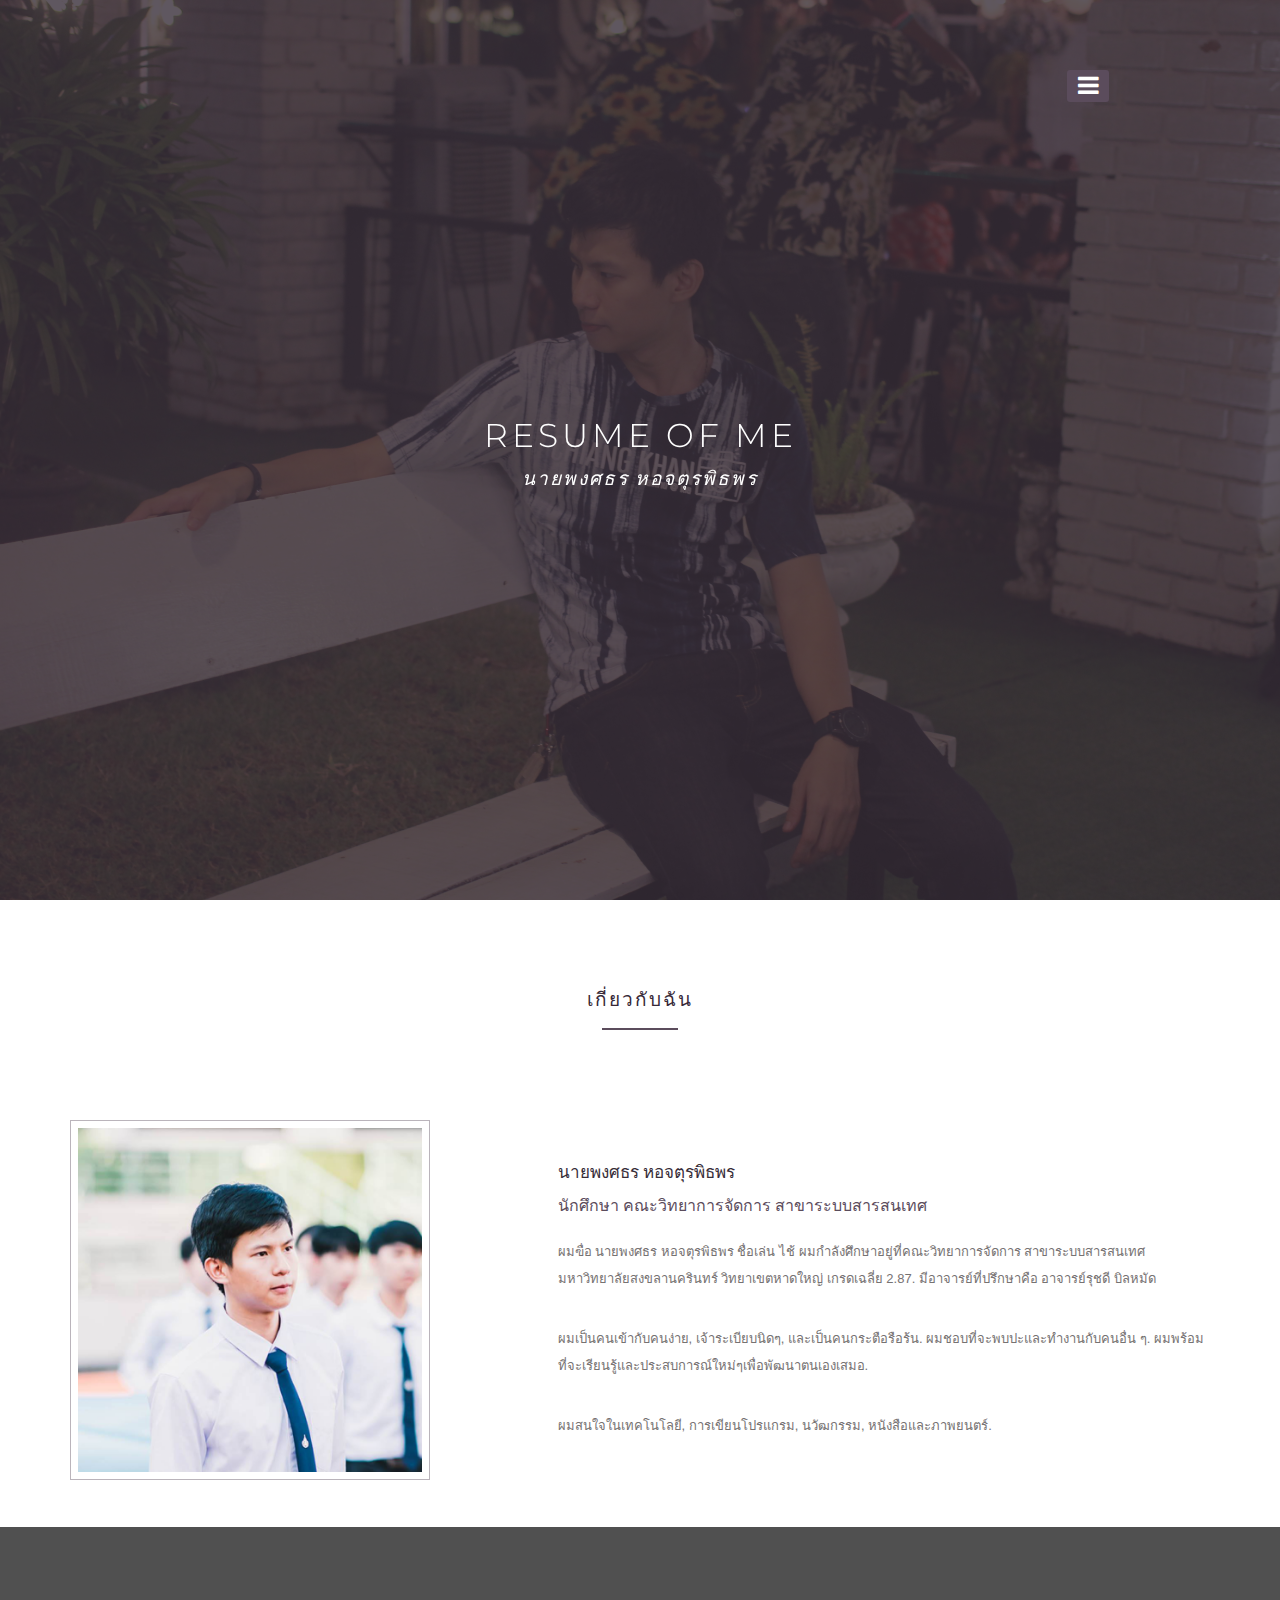
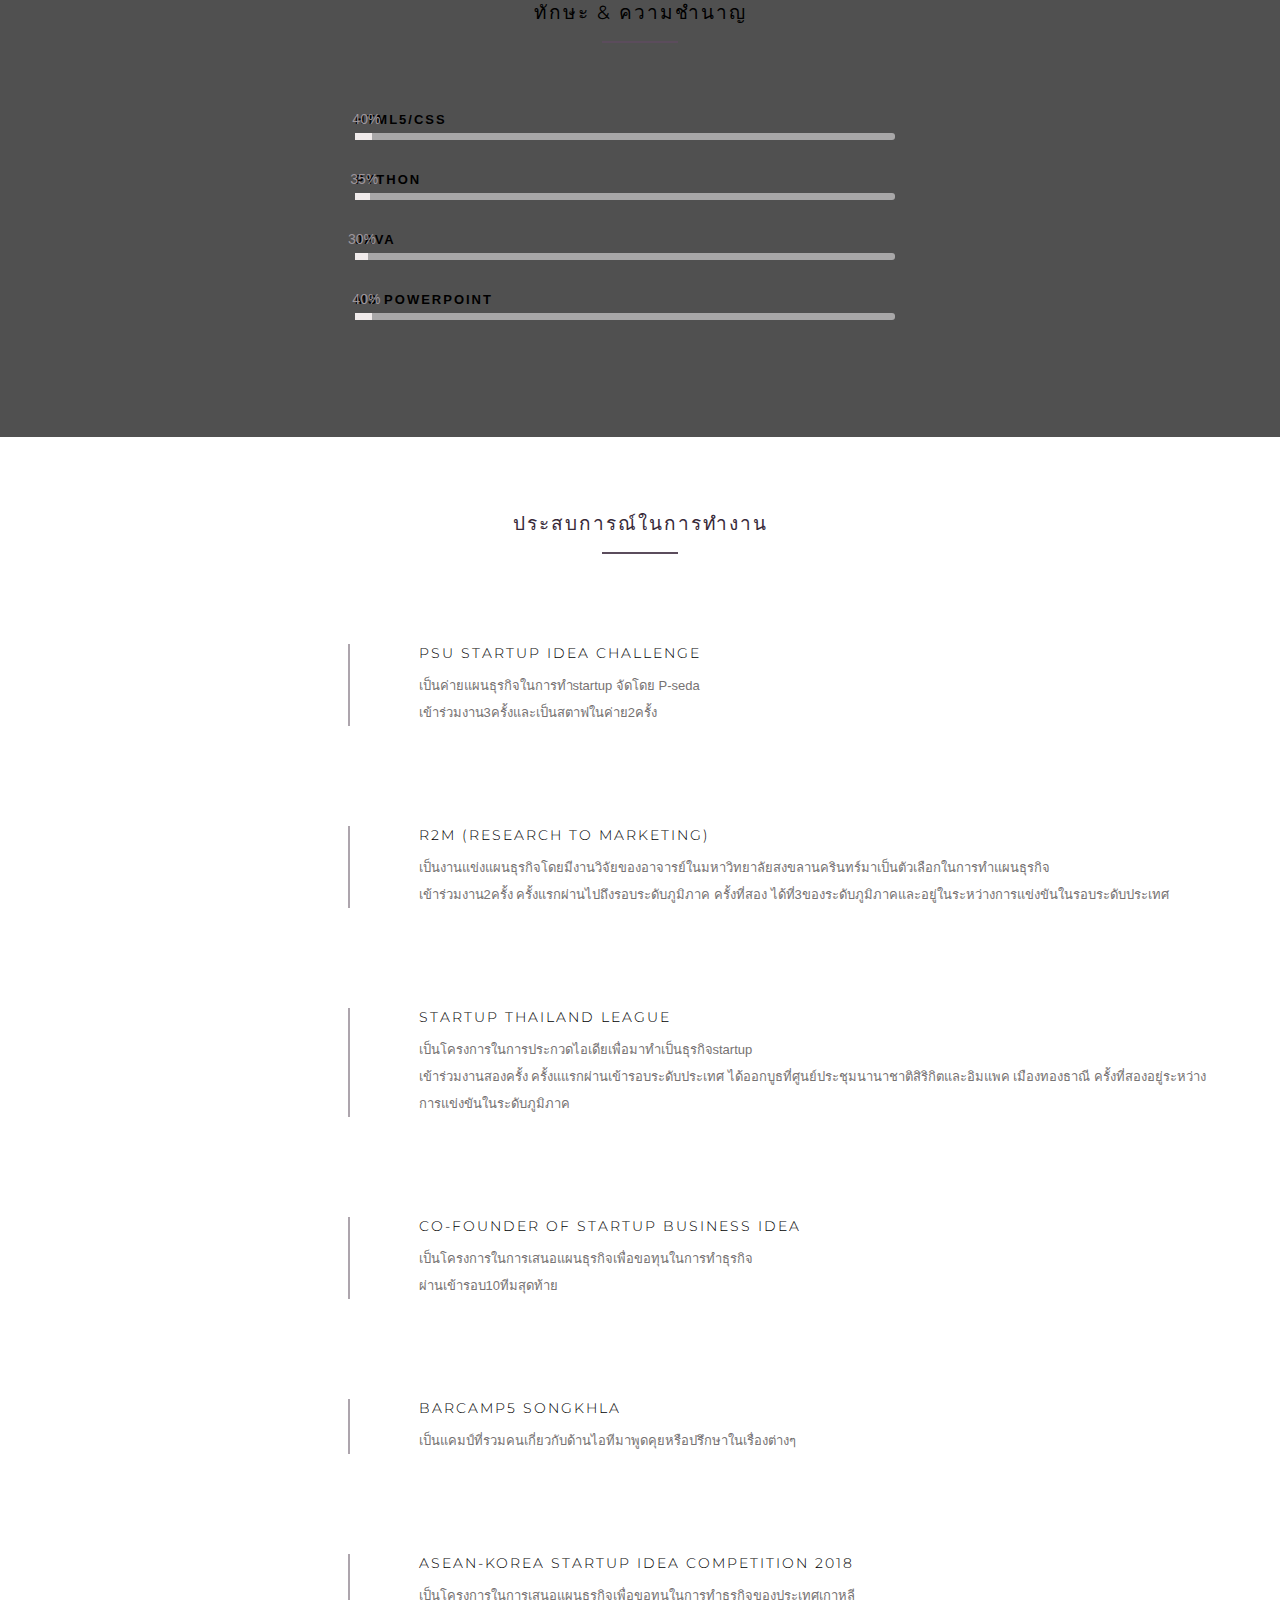
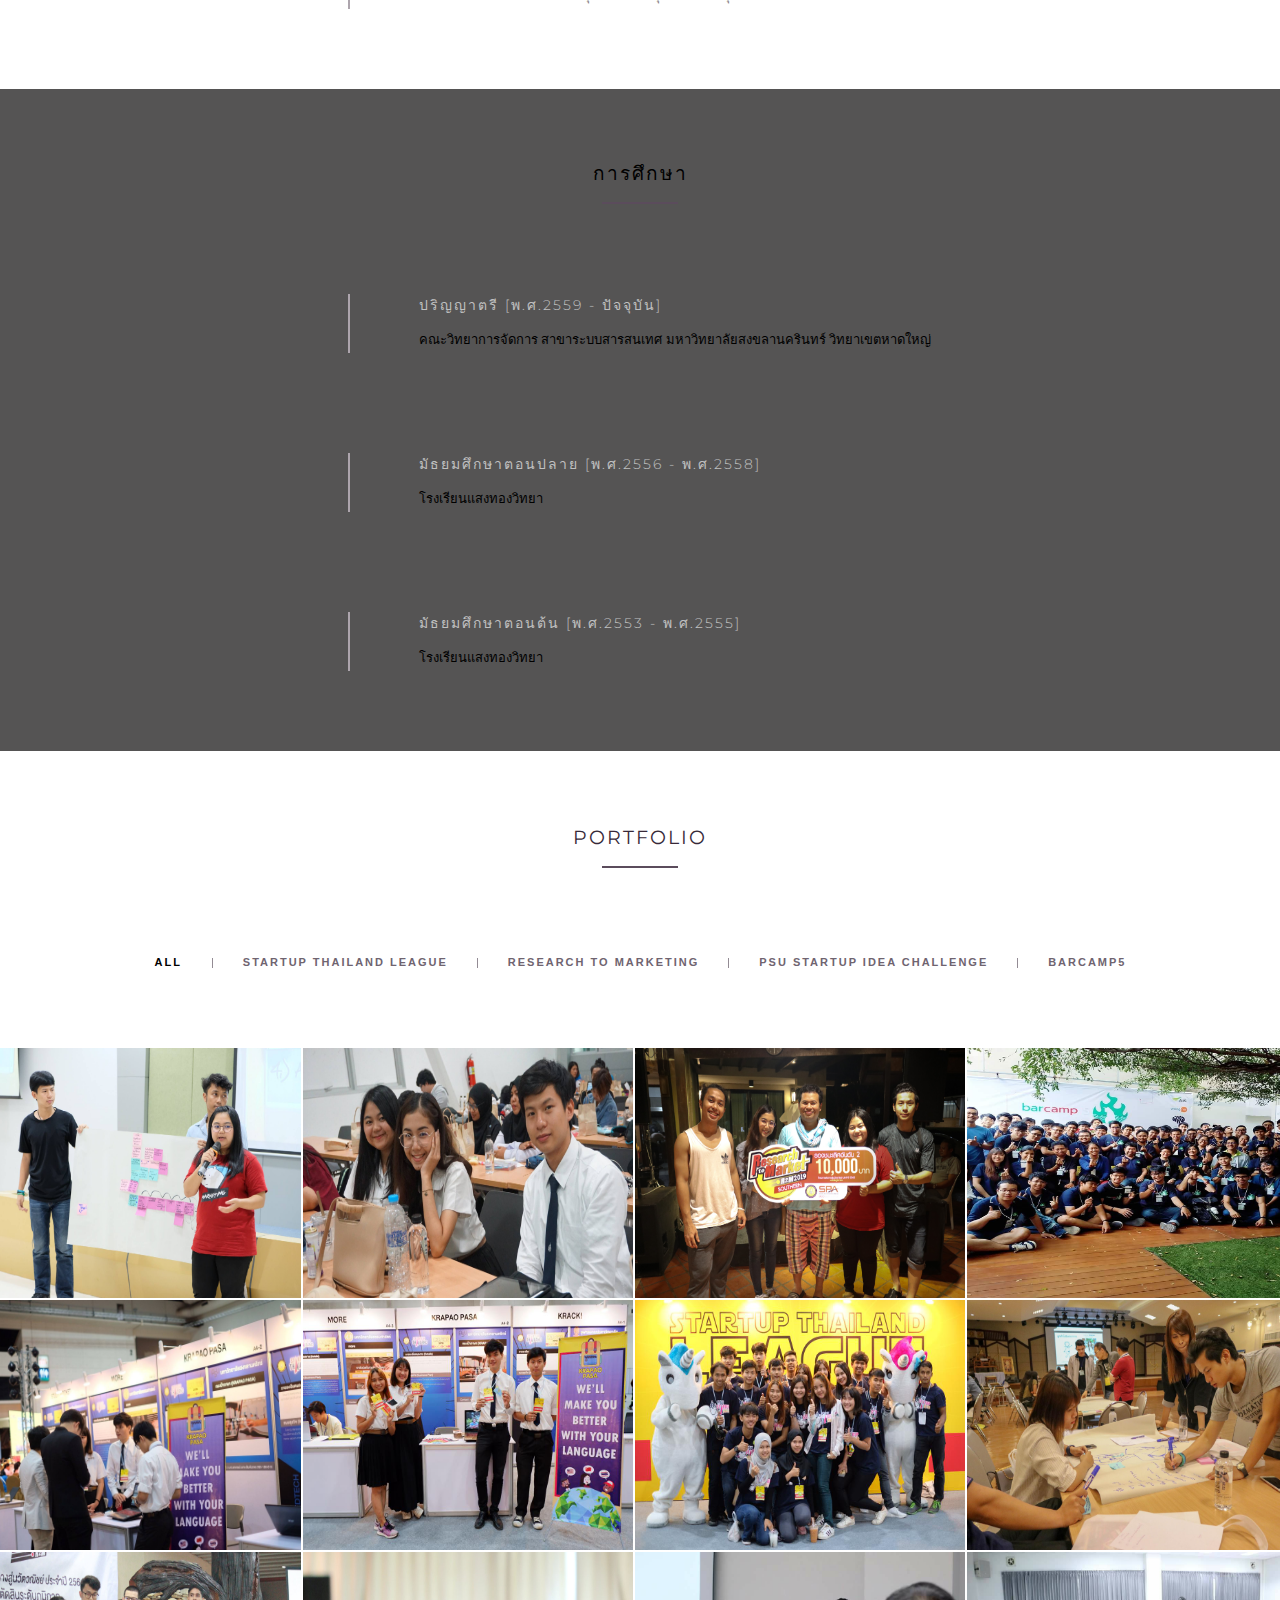
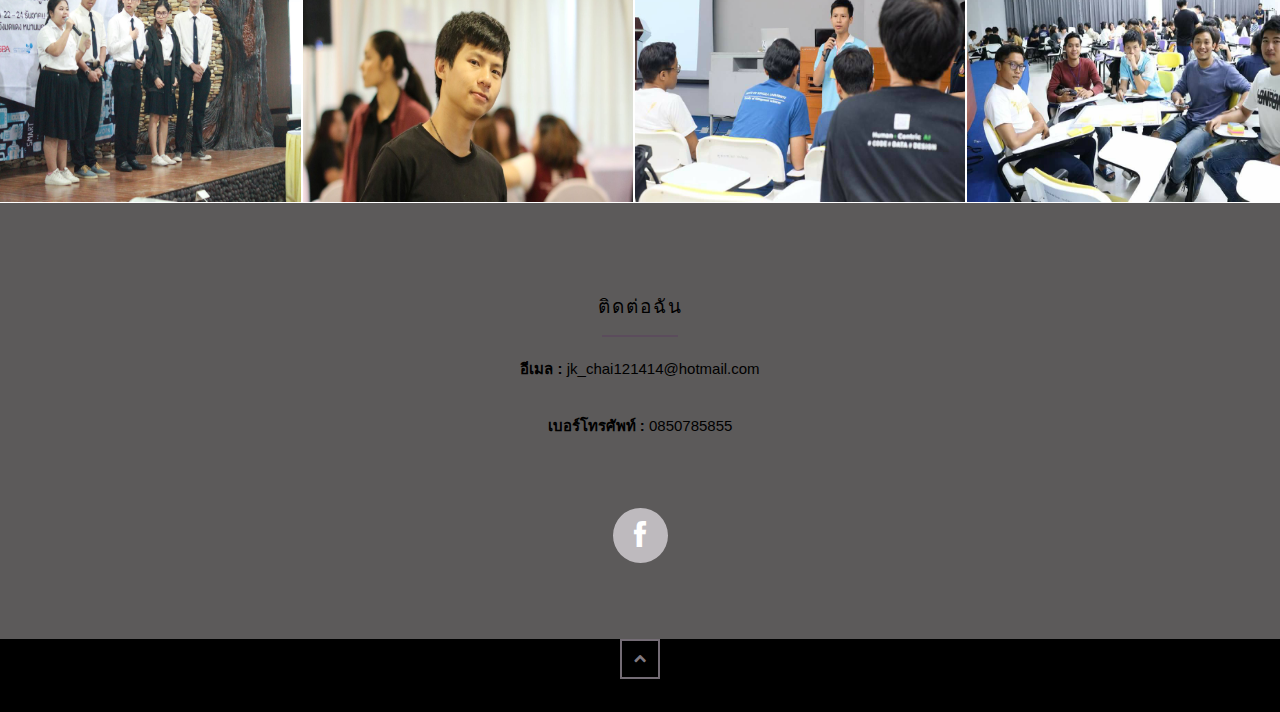
==== commit 0ae19fe2: "Update indexthai.html" ====
--- a/indexthai.html
+++ b/indexthai.html
@@ -301,6 +301,12 @@
         <li class="illustration col-xs-6 col-sm-3 col-md-4 col-lg-4">
           <div class="lightCon"> <span class="hoverBox"> <span class="smallIcon"> <a rel="lightbox-demo" href="images/projects/big-images/challenge2.jpg" title="Project Title2" class="zoom lb lb_warsaw1"><i class="fa fa-search fa-2x"></i></a>  </span> </span> <img src="images/projects/thumb-images/challenge2.jpg" alt="" style="width:300px; height:250px;"> </div>
         </li>
+	<li class="illustration col-xs-6 col-sm-3 col-md-4 col-lg-4">
+          <div class="lightCon"> <span class="hoverBox"> <span class="smallIcon"> <a rel="lightbox-demo" href="images/projects/big-images/challenge3.jpg" title="Project Title2" class="zoom lb lb_warsaw1"><i class="fa fa-search fa-2x"></i></a>  </span> </span> <img src="images/projects/thumb-images/challenge3.jpg" alt="" style="width:300px; height:250px;"> </div>
+        </li>
+        <li class="illustration col-xs-6 col-sm-3 col-md-4 col-lg-4">
+          <div class="lightCon"> <span class="hoverBox"> <span class="smallIcon"> <a rel="lightbox-demo" href="images/projects/big-images/challenge4.jpg" title="Project Title2" class="zoom lb lb_warsaw1"><i class="fa fa-search fa-2x"></i></a>  </span> </span> <img src="images/projects/thumb-images/challenge4.jpg" alt="" style="width:300px; height:250px;"> </div>
+        </li>
       </ul>
     </div>
   </section>
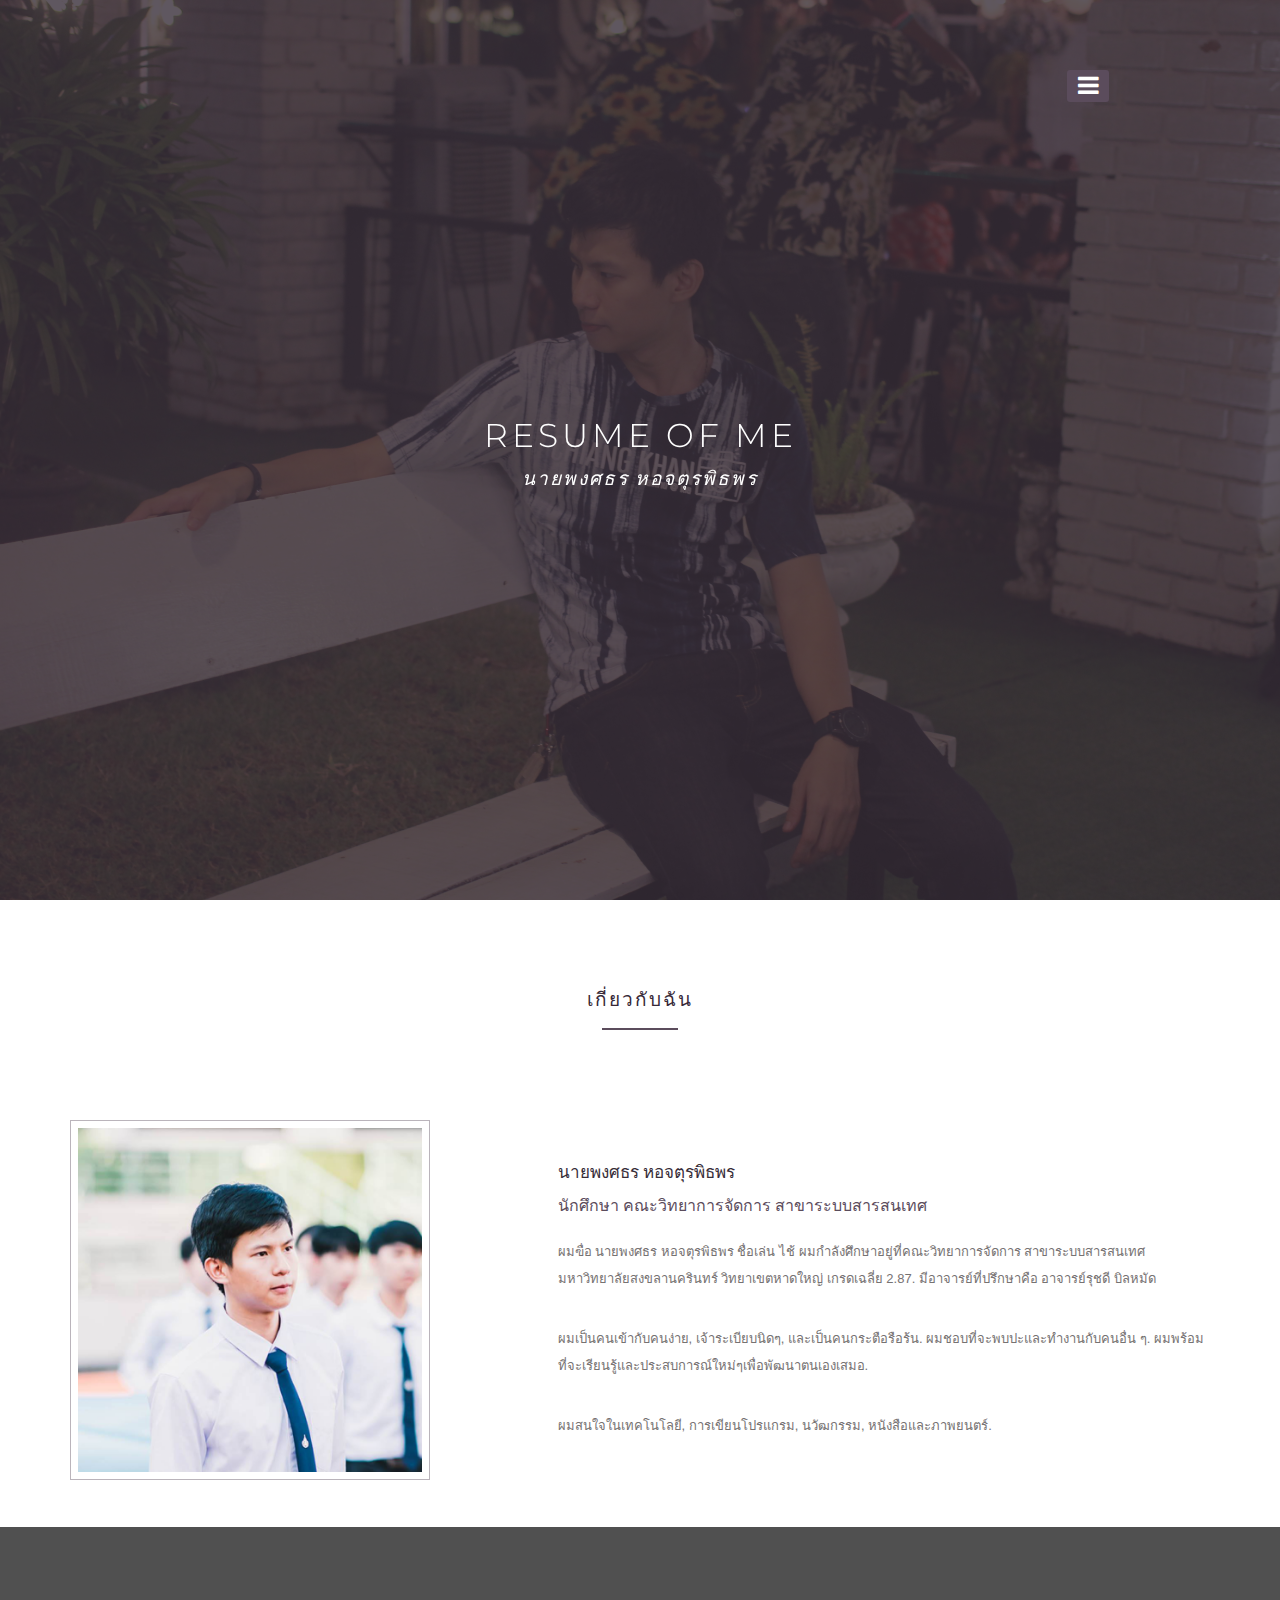
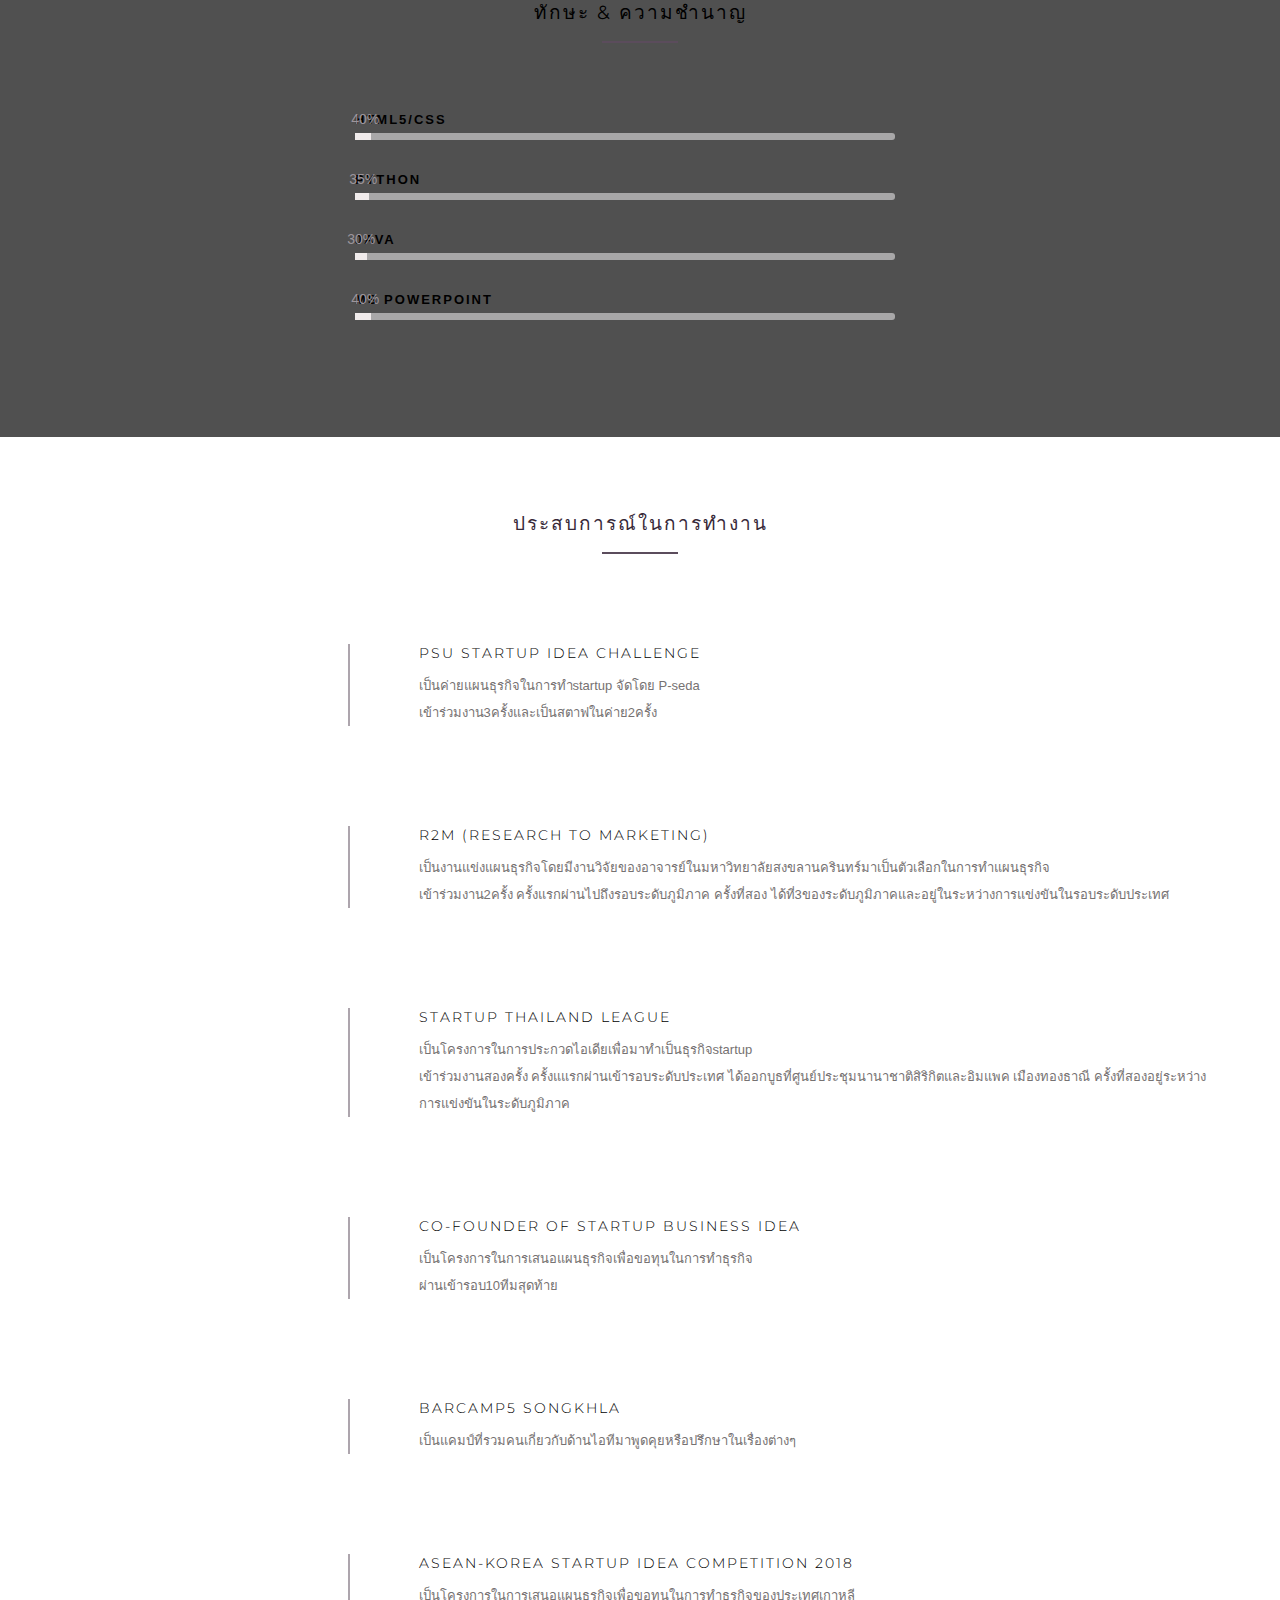
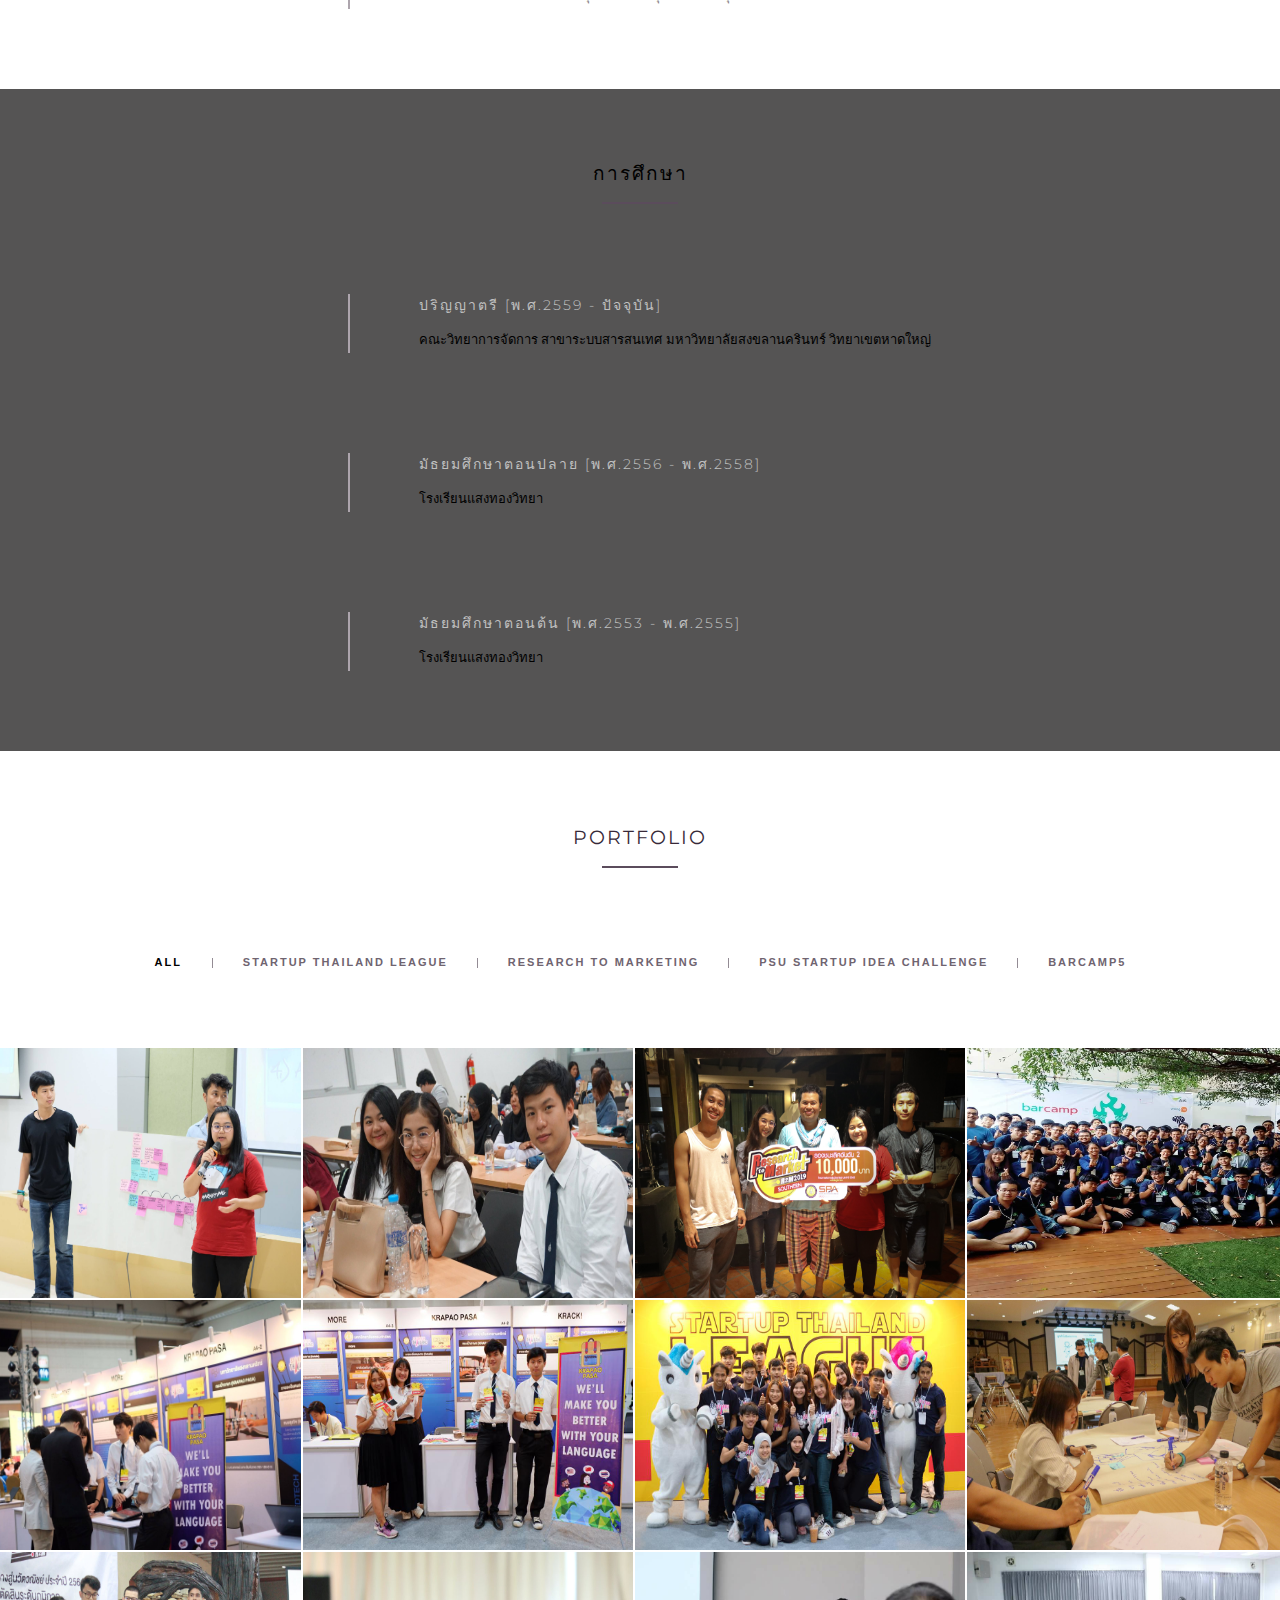
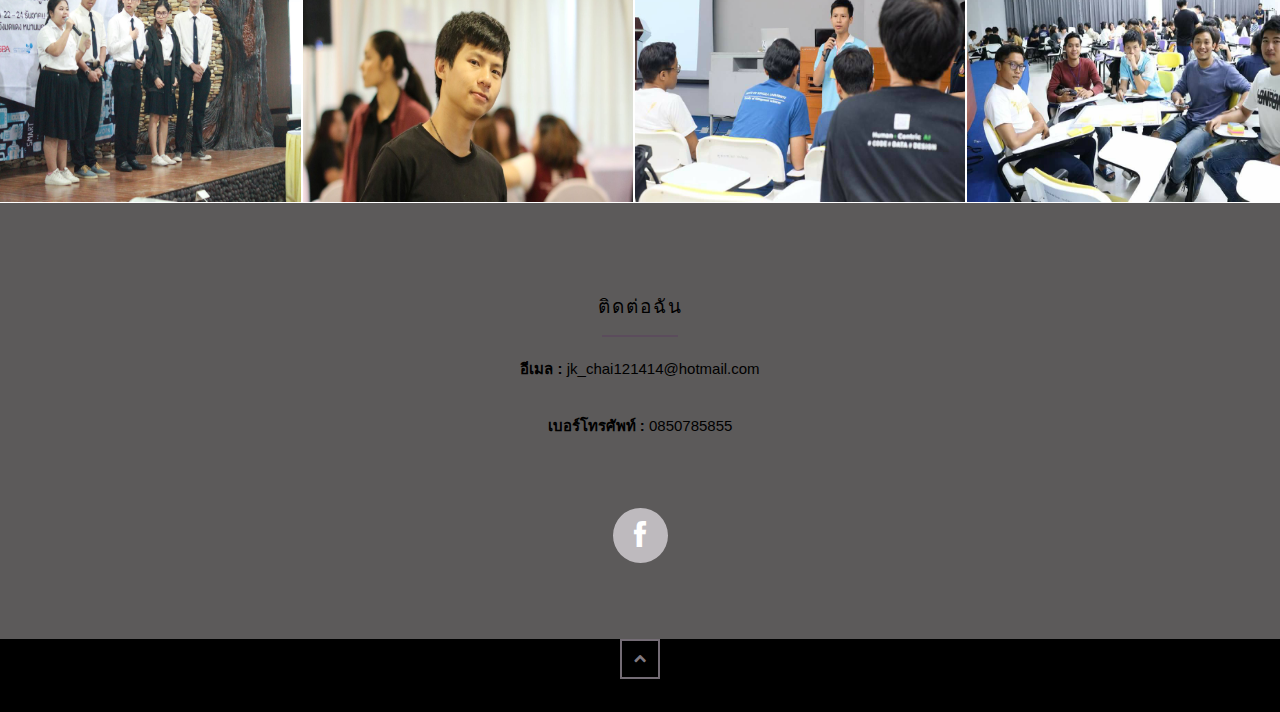
==== commit 014a05df: "Update indexthai.html" ====
--- a/indexthai.html
+++ b/indexthai.html
@@ -58,8 +58,8 @@
                         <li class="menuItem"><a href="#education">Education</a></li>
                         <li class="menuItem"><a href="#ourwork">Portfolio</a></li>
                         <li class="menuItem"><a href="#footer">Contact</a></li>
-			<li class="menuItem"><a href="https://chaijoker.github.io/resume/index"></a>Eng</li>
-                        <li class="menuItem"><a href="https://chaijoker.github.io/resume/indexthai"></a>Thai</li>
+			<li class="menuItem"><a href="https://chaijoker.github.io/resume/index">Eng</a></li>
+                        <li class="menuItem"><a href="https://chaijoker.github.io/resume/indexthai">Thai</a></li>
                       </ul>
                     </div>
                 </div>
